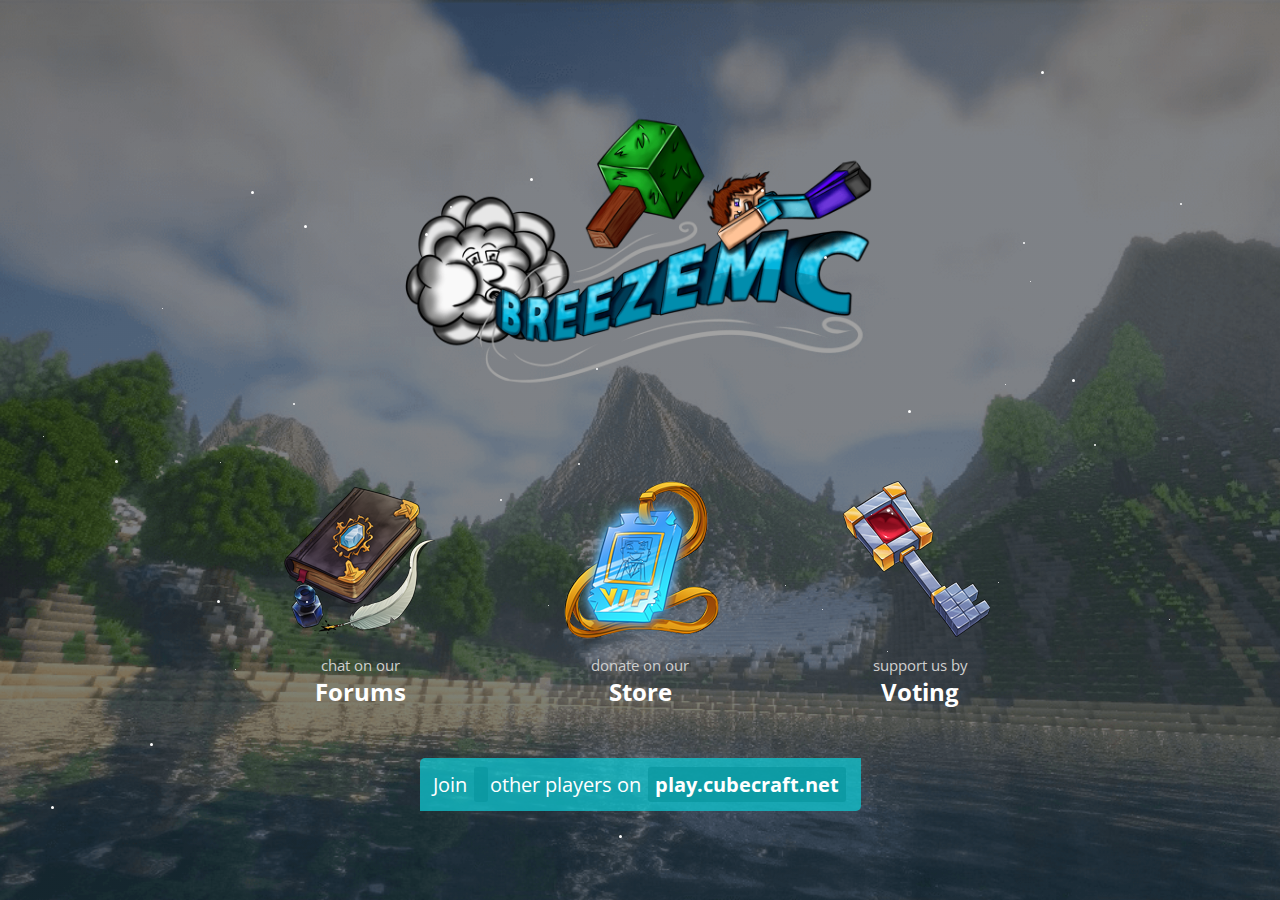
==== index.html @ 2d63e882 "Add files via upload" ====
<!DOCTYPE html>
<html>
<head>
	<!-- Info meta tags, important for social media + SEO -->
	<title>MyServer - Official Website</title>
	<meta name="description" content="MyServer is a new and awesome Minecraft server. You can join with the IP 'play.myserver.net'.">
	<meta property="og:title" content="MyServer - Official Website Portal">
	<meta property="og:site_name" content="MyServer">
	<meta property="og:description" content="MyServer is a new and awesome Minecraft server. You can join with the IP 'play.myserver.net'.">
	<meta property="og:image" content="https://bybilly.uk/portal/img/minecraft.jpg">
	<meta property="og:url" content="https://bybilly.uk/">
	<meta name="twitter:card" content="summary_large_image">

	<meta name="viewport" content="width=device-width, initial-scale=1.0">
	<meta charset="utf-8">
	<link rel="preconnect" href="https://fonts.googleapis.com">
	<link rel="preconnect" href="https://fonts.gstatic.com" crossorigin>
	<link href="https://fonts.googleapis.com/css2?family=Open+Sans:wght@400;700&display=swap" rel="stylesheet">
	<link rel="stylesheet" href="css/stylesheet.css">
</head>
<body>
	<div class="container">
		<div class="logo">
			<!-- In the img folder, upload your logo -->
			<!-- Make sure you name it 'logo.png' or update the code below -->
			<img src="img/logo.png" alt="MyServer logo">
		</div>

		<div class="items">
			<!-- Replace # with your forum URL-->
			<a href="#" class="item forums">
			<div>
				<img src="img/forums.png" alt="Minecraft forums icon" class="img">
				<p class="subtitle">chat on our</p>
				<p class="title">Forums</p>
			</div>
			</a>

			<!-- Replace # with your store URL -->
			<a href="#" class="item store">
			<div>
				<img src="img/store.png" alt="Minecraft store icon" class="img">
				<p class="subtitle">donate on our</p>
				<p class="title">Store</p>
			</div>
			</a>

			<!-- Replace # with your vote URL -->
			<a href="#" class="item vote">
			<div>
				<img src="img/vote.png" alt="Minecraft voting icon" class="img">
				<p class="subtitle">support us by</p>
				<p class="title">Voting</p>
			</div>
			</a>

		</div>

		<div class="playercount">
			<!-- Replace play.cubecraft.net with your server IP address -->
			<!-- Do it on both line 66 and line 67 -->
			<!-- Please set both your IP and port -->
			<p>Join <span class="sip" data-ip="play.cubecraft.net" data-port="25565">
			</span> other players on <span class="ip">play.cubecraft.net</span></p>
		</div>
	</div>

	<script src="https://ajax.googleapis.com/ajax/libs/jquery/3.6.0/jquery.min.js"></script>
	<script src="js/firefly.js" type="text/javascript"></script>
	<script src="js/main.js" type="text/javascript"></script>
</body>
</html>
---- css/stylesheet.css ----
* {
	box-sizing: border-box;
}

body {
	/*Want to change background image?*/
	/*Upload a new one to the img folder.*/
	/*Make sure you name it 'minecraft.jpg'*/
	background: linear-gradient(rgba(20, 26, 35,0.55),rgba(20, 26, 35, 0.55)),
				url("../img/minecraft.jpg") no-repeat center center fixed;
	background-size: cover;
	font-family: "Open Sans", Helvetica;
	margin: 0;
	position: relative;
}

html, body {
	width: 100vw;
	height: 100vh;
	overflow-x: hidden;
	display: -webkit-box;
	display: -ms-flexbox;
	display: flex;
	-webkit-box-pack: center;
	    -ms-flex-pack: center;
	        justify-content: center;
	-webkit-box-align: center;
	    -ms-flex-align: center;
	        align-items: center;
}

a {
	text-decoration: none;
}

p {
	margin: 0;
	padding: 3px;
}

.container {
	text-align: center;
}

.logo img {
	width: 225px; /* Change image size for mobile */
	-webkit-animation-name: logo;
	        animation-name: logo;
	-webkit-animation-duration: 5s;
	        animation-duration: 5s;
	-webkit-animation-iteration-count: infinite;
	        animation-iteration-count: infinite;
	-webkit-animation-timing-function: ease-in-out;
	        animation-timing-function: ease-in-out;
}


@-webkit-keyframes logo {
	0% {
		-webkit-transform: scale(1);
		        transform: scale(1);
	}
	50% {
		-webkit-transform: scale(1.07);
		        transform: scale(1.07);
	}
	100% {
		-webkit-transform: scale(1);
		        transform: scale(1);
	}
}

@keyframes logo {
	0% {
		-webkit-transform: scale(1);
		        transform: scale(1);
	}
	50% {
		-webkit-transform: scale(1.07);
		        transform: scale(1.07);
	}
	100% {
		-webkit-transform: scale(1);
		        transform: scale(1);
	}
}

.playercount {
	display: inline-block;
	margin: 20px 15px 0 15px;
	padding: 2px 0;
	background-color: rgba(15, 199, 209, 0.75);
	font-size: 1em;
	color: white;
	text-align: center;
	border-radius: 5px 0 5px 0;
	line-height: 27px;
}

.playercount > p > span {
	font-weight: bold;
	padding: 1px 4px;
	border-radius: 3px;
	background: rgba(9, 150, 158, 0.7);
	margin: 0 2px;
}

.extrapad {
	padding: 0;
}

.ip {
	cursor: pointer;
}

.items {
	display: -webkit-box;
	display: -ms-flexbox;
	display: flex;
	-ms-flex-pack: distribute;
	    justify-content: space-around;
	-ms-flex-preferred-size: 100px;
	    flex-basis: 100px;
	padding: 18px 0 10px 0;

}

.item img {
	-webkit-transition: all 0.2s ease;
	-o-transition: all 0.2s ease;
	transition: all 0.2s ease;
	margin-bottom: 7px;
}

.item img:hover {
	-webkit-transform:scale(1.1);
	    -ms-transform:scale(1.1);
	        transform:scale(1.1);
}

.img {
	width: 80%;
}

.title {
	font-weight: bold;
	font-size: 17px;
	color: white;
}

.subtitle {
	color: #cfcfcf;
	font-size: 12px;
}

.title,
.subtitle {
	margin: 0;
	padding: 0;
}


@media(min-width: 400px) {
	.logo img {
		width: 280px; /* Change image size for mid sized devices */
	}

	.playercount {
		margin-top: 30px;
		padding: 5px;
	}

	.playercount > p > span {
		padding: 2px 7px;
	}
}

@media(min-width: 1250px) {
	.title {
		font-size: 24px;
	}

	.subtitle {
		font-size: 15px;
	}

	.logo img {
		width: 470px; /* Change image size for desktop */
	}

	.logo {
		margin-bottom: 28px;
	}
	.img {
		width: 100%;
	}
	.items {
		padding: 30px 0 20px 0;
	}
	.playercount {
		font-size: 1.22em;
		padding: 10px;
	}

	.extrapad {
		padding: 0 42.5px;
	}

	.playercount > p > span {
		padding: 4px 7px;
	}
}

@media(min-width: 1000px) {
	.items {
		-webkit-box-pack: center;
		    -ms-flex-pack: center;
		        justify-content: center;
	}

	.item:not(:first-child) {
		margin-left: 90px;
	}
}
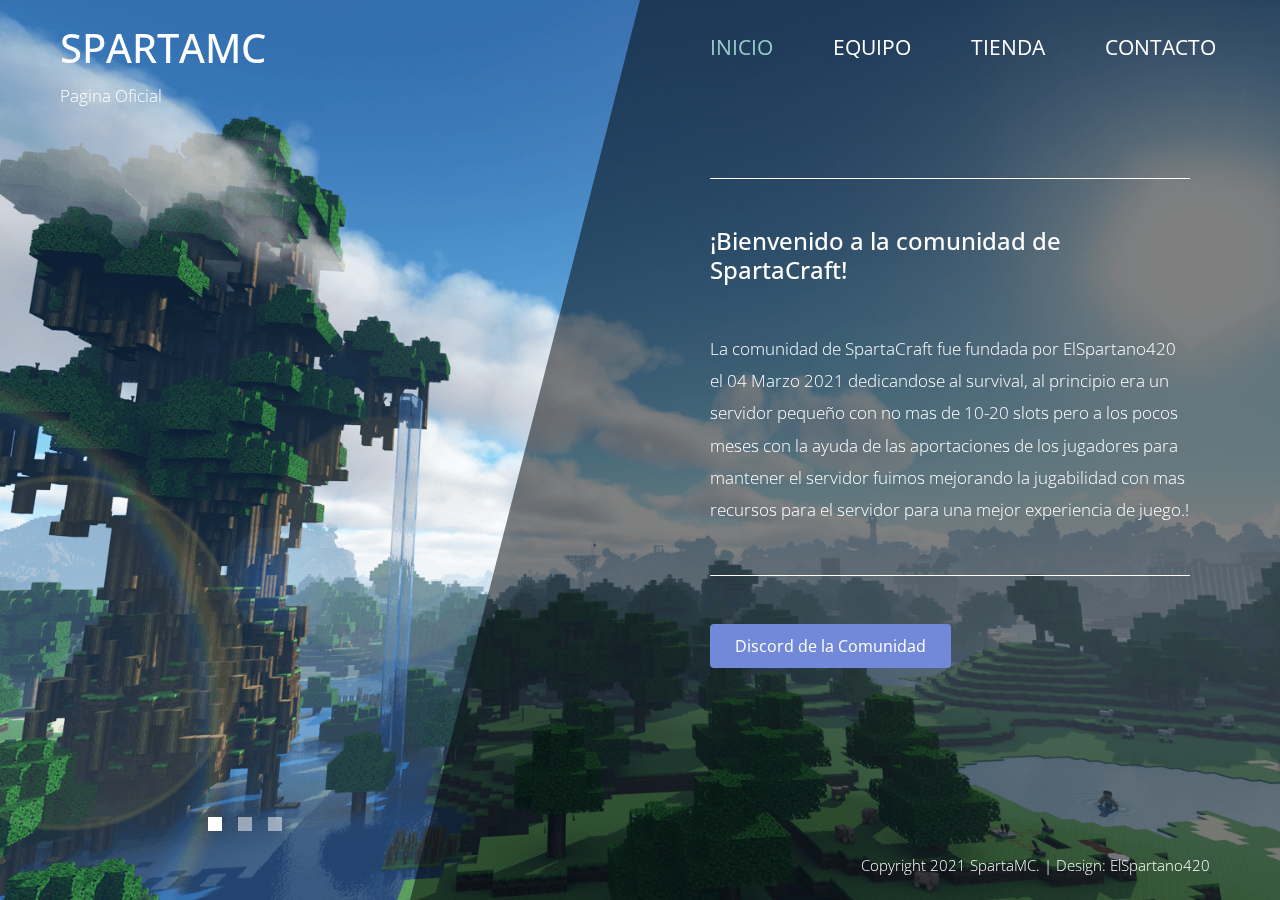
==== commit c9ddcd36: "Add files via upload" ====
--- a/index.html
+++ b/index.html
@@ -1,72 +1,100 @@
 <!DOCTYPE html>
-<html>
+<html lang="es">
+
 <head>
-	<!-- Info meta tags, important for social media + SEO -->
-	<title>MyServer - Official Website</title>
-	<meta name="description" content="MyServer is a new and awesome Minecraft server. You can join with the IP 'play.myserver.net'.">
-	<meta property="og:title" content="MyServer - Official Website Portal">
-	<meta property="og:site_name" content="MyServer">
-	<meta property="og:description" content="MyServer is a new and awesome Minecraft server. You can join with the IP 'play.myserver.net'.">
-	<meta property="og:image" content="https://bybilly.uk/portal/img/minecraft.jpg">
-	<meta property="og:url" content="https://bybilly.uk/">
-	<meta name="twitter:card" content="summary_large_image">
+    <meta charset="UTF-8">
+    <meta name="viewport" content="width=device-width, initial-scale=1.0">
+    <meta http-equiv="X-UA-Compatible" content="ie=edge">
+    <title>SpartaMC | Web Oficial</title>
+    <link href="https://fonts.googleapis.com/css?family=Open+Sans:300,400" rel="stylesheet" /> <!-- https://fonts.google.com/ -->
+    <link href="css/bootstrap.min.css" rel="stylesheet" /> <!-- https://getbootstrap.com/ -->
+    <link href="fontawesome/css/all.min.css" rel="stylesheet" /> <!-- https://fontawesome.com/ -->
+    <link href="css/main.css" rel="stylesheet" />
 
-	<meta name="viewport" content="width=device-width, initial-scale=1.0">
-	<meta charset="utf-8">
-	<link rel="preconnect" href="https://fonts.googleapis.com">
-	<link rel="preconnect" href="https://fonts.gstatic.com" crossorigin>
-	<link href="https://fonts.googleapis.com/css2?family=Open+Sans:wght@400;700&display=swap" rel="stylesheet">
-	<link rel="stylesheet" href="css/stylesheet.css">
 </head>
+
 <body>
-	<div class="container">
-		<div class="logo">
-			<!-- In the img folder, upload your logo -->
-			<!-- Make sure you name it 'logo.png' or update the code below -->
-			<img src="img/logo.png" alt="MyServer logo">
-		</div>
+    <div class="tm-container">        
+        <div>
+            <div class="tm-row pt-4">
+                <div class="tm-col-left">
+                    <div class="tm-site-header media">
+                        <i class="fas fa-umbrella-beach fa-3x mt-1 tm-logo"></i>
+                        <div class="media-body">
+                            <h1 class="tm-sitename text-uppercase">spartamc</h1>
+                            <p class="tm-slogon">Pagina Oficial</p>
+                        </div>        
+                    </div>
+                </div>
+                <div class="tm-col-right">
+                    <nav class="navbar navbar-expand-lg" id="tm-main-nav">
+					
+                        <button class="navbar-toggler toggler-example mr-0 ml-auto" type="button" 
+                            data-toggle="collapse" data-target="#navbar-nav" 
+                            aria-controls="navbar-nav" aria-expanded="false" aria-label="Toggle navigation">
+                            <span><i class="fas fa-bars"></i></span>
+                        </button>
+						
+                        <div class="collapse navbar-collapse tm-nav" id="navbar-nav">
+                            <ul class="navbar-nav text-uppercase">
+                                <li class="nav-item active">
+                                    <a class="nav-link tm-nav-link" href="#">Inicio <span class="sr-only">(current)</span></a>
+                                </li>
+                                <li class="nav-item">
+                                    <a class="nav-link tm-nav-link" href="equipo.html">Equipo</a>
+                                </li>
+                                <li class="nav-item">
+                                    <a class="nav-link tm-nav-link" href="https://spartacraft.tebex.io" target="_blank">Tienda</a>
+                                </li>                            
+                                <li class="nav-item">
+                                    <a class="nav-link tm-nav-link" href="contacto.html">Contacto</a>
+                                </li>
+                            </ul>                            
+                        </div>                        
+                    </nav>
+                </div>
+            </div>
+            
+            <div class="tm-row">
+                <div class="tm-col-left"></div>
+                <main class="tm-col-right">
+                    <section class="tm-content">
+						<hr class="mb-5">
+                        <h2 class="mb-5 tm-content-title">¡Bienvenido a la comunidad de SpartaCraft!</h2>
+                        <p class="mb-5">La comunidad de SpartaCraft fue fundada por ElSpartano420 el 04 Marzo 2021 dedicandose al survival, al principio era un servidor pequeño con no mas de 10-20 slots pero a los pocos meses con la ayuda de las aportaciones de los jugadores para mantener el servidor fuimos mejorando la jugabilidad con mas recursos para el servidor para una mejor experiencia de juego.!</p>
+                        <hr class="mb-5">                        
+						<a href="https://discord.gg/wuZ4yrpfrJ" class="btn btn-primary" target="_blank">Discord de la Comunidad</a>
+                    </section>
+                </main>
+            </div>
+        </div>        
 
-		<div class="items">
-			<!-- Replace # with your forum URL-->
-			<a href="#" class="item forums">
-			<div>
-				<img src="img/forums.png" alt="Minecraft forums icon" class="img">
-				<p class="subtitle">chat on our</p>
-				<p class="title">Forums</p>
-			</div>
-			</a>
+        <div class="tm-row">
+            <div class="tm-col-left text-center">            
+                <ul class="tm-bg-controls-wrapper">
+                    <li class="tm-bg-control active" data-id="0"></li>
+                    <li class="tm-bg-control" data-id="1"></li>
+                    <li class="tm-bg-control" data-id="2"></li>
+                </ul>            
+            </div>        
+            <div class="tm-col-right tm-col-footer">
+                <footer class="tm-site-footer text-right">
+                    <p class="mb-0">Copyright 2021 SpartaMC. 
+                    
+                    | Design: <a rel="nofollow" href="https://www.youtube.com/channel/UCvjJMfKC91ktMBNpmJsz_jw" class="tm-text-link" target="_blank">ElSpartano420</a></p>
+                </footer>
+            </div>  
+        </div>
+		
+        <div class="tm-bg">
+            <div class="tm-bg-left"></div>
+            <div class="tm-bg-right"></div>
+        </div>
+    </div>
 
-			<!-- Replace # with your store URL -->
-			<a href="#" class="item store">
-			<div>
-				<img src="img/store.png" alt="Minecraft store icon" class="img">
-				<p class="subtitle">donate on our</p>
-				<p class="title">Store</p>
-			</div>
-			</a>
-
-			<!-- Replace # with your vote URL -->
-			<a href="#" class="item vote">
-			<div>
-				<img src="img/vote.png" alt="Minecraft voting icon" class="img">
-				<p class="subtitle">support us by</p>
-				<p class="title">Voting</p>
-			</div>
-			</a>
-
-		</div>
-
-		<div class="playercount">
-			<!-- Replace play.cubecraft.net with your server IP address -->
-			<!-- Do it on both line 66 and line 67 -->
-			<!-- Please set both your IP and port -->
-			<p>Join <span class="sip" data-ip="play.cubecraft.net" data-port="25565">
-			</span> other players on <span class="ip">play.cubecraft.net</span></p>
-		</div>
-	</div>
-
-	<script src="https://ajax.googleapis.com/ajax/libs/jquery/3.6.0/jquery.min.js"></script>
-	<script src="js/firefly.js" type="text/javascript"></script>
-	<script src="js/main.js" type="text/javascript"></script>
+    <script src="js/jquery-3.4.1.min.js"></script>
+    <script src="js/bootstrap.min.js"></script>
+    <script src="js/jquery.backstretch.min.js"></script>
+    <script src="js/script-imagenes.js"></script>
 </body>
-</html>
+</html>--- a/css/main.css
+++ b/css/main.css
@@ -0,0 +1,331 @@
+body {
+    font-family: 'Open Sans', Arial, sans-serif;
+    font-size: 17px;
+    font-weight: 300;
+    overflow-x: hidden;
+    color: white;
+    background-color: #2C353C;
+}
+
+a { 
+    transition: all 0.3s ease; 
+    text-decoration: none;
+}
+
+ul { padding: 0; }
+a:hover { text-decoration: none; }
+button:focus { outline: none; }
+p { line-height: 1.9; }
+.tm-logo { margin-right: 20px; }
+.tm-slogan { font-size: 0.8rem; }
+
+/* Navigation */
+.navbar-toggler {
+    padding: 8px 15px;
+    border: 0;
+    border-radius: 0;
+    transform: skewX(-15deg);
+    background-color: rgba(0,0,0,0.5);
+    color: white;    
+}
+
+.navbar-toggler i { transform: skewX(15deg); }
+
+.navbar-expand-lg {
+    padding-left: 0;
+    padding-right: 0;
+}
+
+.navbar-expand-lg .navbar-nav .nav-link { padding: 0; }
+
+.navbar-expand-lg .navbar-nav .tm-nav-link {
+    font-size: 1.3rem;
+    font-weight: 400;
+    color: white;    
+    padding-bottom: 30px;    
+}
+
+.nav-item { margin-right: 60px; }
+
+.nav-item:last-child { margin-right: 0; }
+
+.nav-item.active .tm-nav-link,
+.nav-item:hover .tm-nav-link {
+    color: #9CC;
+}
+
+/* Page Background */
+.tm-bg {
+    position: absolute;
+    left: 0;
+    right: 0;
+    width: 100%;
+    height: 100%;
+    display: flex;
+    z-index: -1000;
+}
+
+.tm-bg-left,
+.tm-bg-right {
+    position: relative;
+    width: 50%;
+    height: 100%;
+}
+
+.tm-bg-right { background-color: rgba(0,0,0,0.5); }
+
+.tm-bg-left {
+    border-right: 230px solid rgba(0,0,0,0.5);
+    border-top: 100vh solid transparent;
+}
+
+.tm-bg-controls-wrapper {
+    display: inline-block;
+    margin-left: -150px;
+}
+
+.tm-bg-control {
+    display: inline-block;
+    width: 14px;
+    height: 14px;
+    background-color: rgba(255,255,255,0.5);
+    margin: 6px;
+    cursor: pointer;
+}
+
+.tm-bg-control.active,
+.tm-bg-control:hover {
+    background-color: white;
+}
+
+.tm-container {
+    width: 100%;
+    height: 100%;
+    min-height: 100vh;
+    position: relative;
+    display: flex;
+    flex-direction: column;
+    justify-content: space-between;  
+}
+
+.tm-row { display: flex; }
+
+.tm-col-left {
+    width: 50%;
+    height: 100%;
+    padding-left: 40px;  
+    padding-right: 40px;
+}
+
+.tm-col-right {
+    width: 50%;
+    height: 100%;
+    padding-left: 70px;
+    padding-right: 70px;
+}
+
+.tm-content {
+    max-width: 660px;
+    margin-top: 50px;
+    padding-right: 20px;
+}
+
+.tm-about { max-width: 525px; }
+
+::-webkit-scrollbar {
+    -webkit-appearance: none;
+    width: 10px;
+}
+  
+::-webkit-scrollbar-thumb {
+    border-radius: 5px;
+    background-color: rgba(255,255,255,.8);
+    box-shadow: 0 0 1px rgba(255,255,255,.8);
+}
+
+.tm-content-title { font-size: 1.5rem; }
+hr { border-top: 1px solid white; }
+
+.btn {
+    padding: 10px 25px;
+}
+
+.btn-big {
+    padding: 9px 40px;
+    font-size: 1.2rem;;
+}
+
+.btn-primary {
+    background-color: #7289da;
+    color: white;
+    border: 0;
+}
+
+.btn-primary:hover {
+    background-color: #9CC;
+    color: black;
+}
+
+.tm-site-footer {
+    padding: 40px 0 20px;
+    max-width: 660px;
+    font-size: 0.95rem;
+}
+
+.tm-col-footer { padding-left: 0; }
+.tm-text-link { color: white; }
+
+.tm-text-link:hover,
+.tm-text-link:focus {
+    color: #E3DC05;
+}
+
+/* Service */ 
+.tm-service-text { max-width: 365px; }
+.tm-service-img { margin-right: 25px; }
+.tm-service-img-r { margin-left: 25px; }
+
+/* Contact */
+.form-control,
+textarea {    
+    color: white;
+    background-color: transparent;
+    background-clip: padding-box;
+    border: none;
+    border-bottom: 1px solid #999A9B;
+    border-radius: 0;
+    transition: border-color 0.15s ease-in-out, box-shadow 0.15s ease-in-out;
+    padding: 10px 0;
+    font-family: 'Open Sans', Arial, sans-serif;
+    font-size: 1rem;
+    font-weight: 400;
+    line-height: 1.5;
+}
+
+.form-control:focus {
+    color: white;
+    background-color: transparent;    
+    box-shadow: none;
+    border-color: #9CC;
+    outline: none;
+}
+
+.mb-85 { margin-bottom: 85px; }
+.tm-contact-main { max-width: 690px; }
+
+.tm-contact {
+    max-width: 420px;
+    margin-left: auto;
+    margin-right: auto;
+}
+
+.form-control::-webkit-input-placeholder { color: white; } /* Edge */  
+.form-control:-ms-input-placeholder { color: white; } /* Internet Explorer 10-11 */  
+.form-control::placeholder { color: white; }
+
+@media (max-width: 1200px) {
+    .nav-item { margin-right: 30px; }
+
+    .tm-page-right {
+        padding-left: 30px;
+        padding-right: 30px;
+    }
+}
+
+@media (max-width: 992px) {    
+    .tm-nav {
+        position: absolute;
+        background: rgba(0, 0, 0, 0.8);
+        color: white;
+        top: 44px;
+        right: 4px;
+    }
+
+    .navbar-expand-lg .navbar-nav .tm-nav-link {
+        color: white;
+        font-size: 1.1rem;
+        padding: 13px 20px;
+    }
+
+    .nav-item { margin-right: 0; }
+
+    .nav-item.active .tm-nav-link,
+    .nav-item:hover .tm-nav-link {
+        color: #9CC;
+    }
+
+    .tm-content { margin-top: 20px; }
+    .tm-site-footer { padding-top: 40px; }
+    .tm-col-left { width: 40%; }
+
+    .tm-col-right {
+        width: 60%;
+        padding-left: 100px;
+        padding-right: 30px;
+    }
+    
+    .tm-col-footer { padding-left: 0; }
+}
+
+@media (max-width: 768px) {
+    .tm-row { flex-direction: column; }
+
+    .tm-col-left,
+    .tm-col-right,
+    .tm-bg-left,
+    .tm-bg-right {
+        width: 100%;
+    }
+
+    #tm-main-nav {
+        position: fixed;
+        top: 50px;
+        right: 40px;
+        padding-bottom: 0;
+    }  
+    
+    .tm-bg { flex-direction: column; }
+
+    .tm-bg-left {
+        height: 200px;        
+        border-bottom: 50px solid rgba(0,0,0,0.5);
+        border-right: 0;
+        border-top: 0;
+    }
+
+    .tm-bg-right { height: calc(100% - 200px); }
+
+    .tm-bg-controls-wrapper {
+        margin-left: 0;
+        margin-top: 50px;
+    }
+
+    .tm-content {
+        max-height: none;
+        margin-top: 40px;
+    }
+
+    .tm-col-right {
+        padding-top: 40px;
+        padding-left: 30px;
+    }
+
+    .tm-col-footer {
+        padding-left: 10px;
+        padding-right: 10px;
+    }
+}
+
+@media (max-width: 460px) {
+    .tm-logo { margin-right: 15px; }
+    .tm-sitename { font-size: 1.8rem; }
+    .tm-slogon { font-size: 0.8rem; }
+}
+
+@media (max-width: 450px), (min-width: 768px) and (max-width: 830px), (min-width: 992px) and (max-width: 1040px) {
+    .tm-service-media { flex-direction: column; }
+    .tm-service-media-img-l { flex-direction: column-reverse; }
+    .tm-service-text { margin-top: 20px; }
+    .tm-service-img { margin-right: 0; }
+    .tm-service-img-r { margin-left: 0; }
+}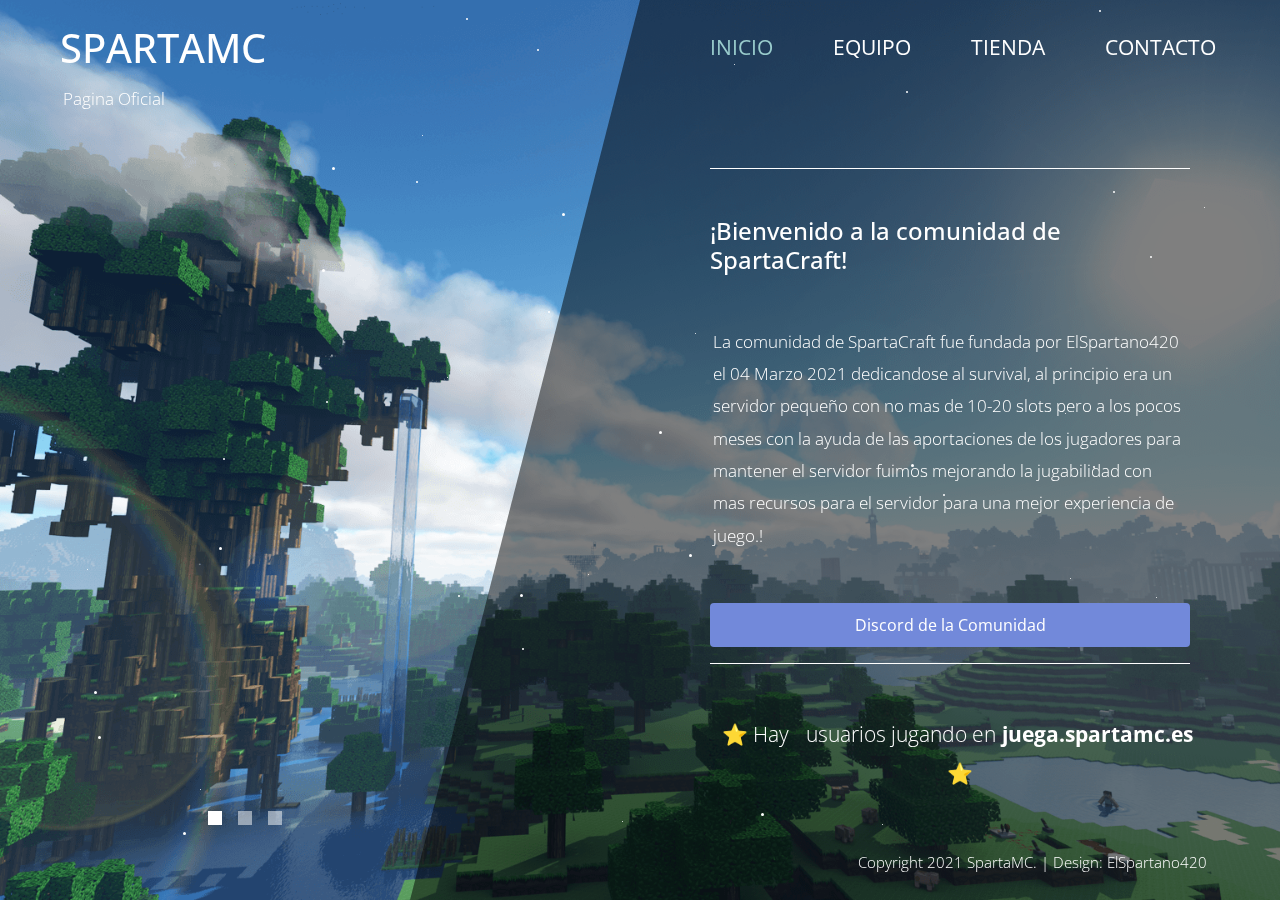
==== commit 07a7a01d: "Add files via upload" ====
--- a/index.html
+++ b/index.html
@@ -61,13 +61,19 @@
                     <section class="tm-content">
 						<hr class="mb-5">
                         <h2 class="mb-5 tm-content-title">¡Bienvenido a la comunidad de SpartaCraft!</h2>
-                        <p class="mb-5">La comunidad de SpartaCraft fue fundada por ElSpartano420 el 04 Marzo 2021 dedicandose al survival, al principio era un servidor pequeño con no mas de 10-20 slots pero a los pocos meses con la ayuda de las aportaciones de los jugadores para mantener el servidor fuimos mejorando la jugabilidad con mas recursos para el servidor para una mejor experiencia de juego.!</p>
-                        <hr class="mb-5">                        
+                        <p class="mb-5">La comunidad de SpartaCraft fue fundada por ElSpartano420 el 04 Marzo 2021 dedicandose al survival, al principio era un servidor pequeño con no mas de 10-20 slots pero a los pocos meses con la ayuda de las aportaciones de los jugadores para mantener el servidor fuimos mejorando la jugabilidad con mas recursos para el servidor para una mejor experiencia de juego.!</p>                        
 						<a href="https://discord.gg/wuZ4yrpfrJ" class="btn btn-primary" target="_blank">Discord de la Comunidad</a>
+						<hr class="mb-5">
                     </section>
-                </main>
+					
+					<div class="playercount">
+					<p>&#x2B50; Hay<span class="sip" data-ip="juega.spartamc.es" data-port="25565">
+					</span>usuarios jugando en<span class="ip">juega.spartamc.es</span> &#x2B50;</p>
+					</div>
+					
+                </main>	
             </div>
-        </div>        
+        </div>
 
         <div class="tm-row">
             <div class="tm-col-left text-center">            
@@ -96,5 +102,7 @@
     <script src="js/bootstrap.min.js"></script>
     <script src="js/jquery.backstretch.min.js"></script>
     <script src="js/script-imagenes.js"></script>
+	<script src="js/firefly.js" type="text/javascript"></script>
+	<script src="js/estado.js" type="text/javascript"></script>
 </body>
 </html>--- a/css/main.css
+++ b/css/main.css
@@ -12,10 +12,43 @@
     text-decoration: none;
 }
 
+.playercount {
+	display: contents;
+	margin: 20px 15px 0 15px;
+	padding: 2px 0;
+	font-size: 1em;
+	color: white;
+	text-align: center;
+	border-radius: 5px 0 5px 0;
+	line-height: 27px;
+	margin-top: 30px;
+	padding: 5px;
+	font-size: 1.22em;
+	padding: 10px;
+}
+
+.ip {
+	cursor: pointer;
+}
+
+
+.playercount > p > span {
+	font-weight: bold;
+	padding: 1px 4px;
+	border-radius: 3px;
+	background: transparent;
+	margin: 0 2px;
+}
+
 ul { padding: 0; }
 a:hover { text-decoration: none; }
 button:focus { outline: none; }
-p { line-height: 1.9; }
+p { 
+	line-height: 1.9; 
+	margin: 0;
+	padding: 3px;
+}
+
 .tm-logo { margin-right: 20px; }
 .tm-slogan { font-size: 0.8rem; }
 
@@ -156,6 +189,7 @@
 }
 
 .btn-primary {
+    display: block;
     background-color: #7289da;
     color: white;
     border: 0;
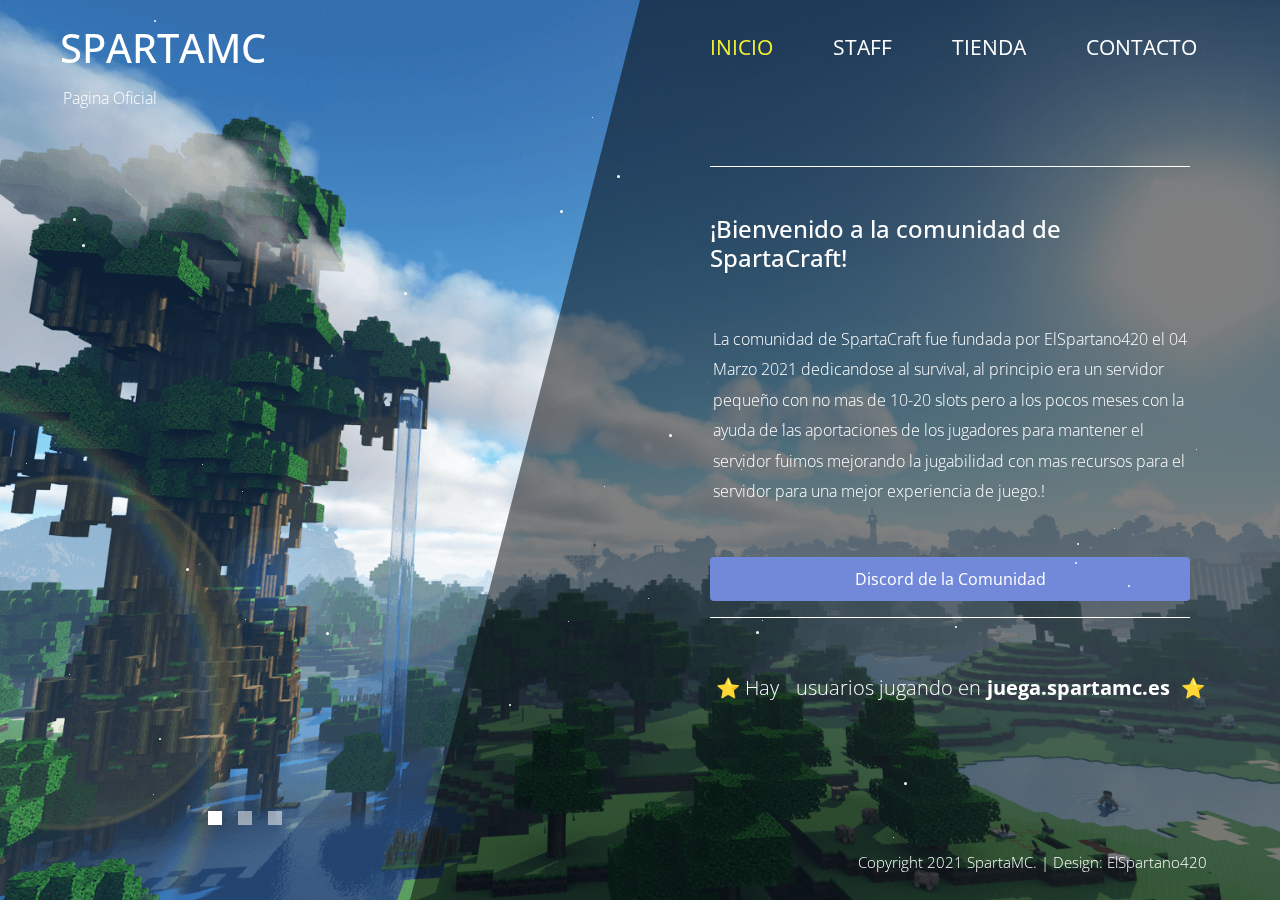
==== commit a2d72a2a: "Add files via upload" ====
--- a/index.html
+++ b/index.html
@@ -5,6 +5,7 @@
     <meta charset="UTF-8">
     <meta name="viewport" content="width=device-width, initial-scale=1.0">
     <meta http-equiv="X-UA-Compatible" content="ie=edge">
+	<link rel="shortcut icon" href="img/logo.png">
     <title>SpartaMC | Web Oficial</title>
     <link href="https://fonts.googleapis.com/css?family=Open+Sans:300,400" rel="stylesheet" /> <!-- https://fonts.google.com/ -->
     <link href="css/bootstrap.min.css" rel="stylesheet" /> <!-- https://getbootstrap.com/ -->
@@ -41,7 +42,7 @@
                                     <a class="nav-link tm-nav-link" href="#">Inicio <span class="sr-only">(current)</span></a>
                                 </li>
                                 <li class="nav-item">
-                                    <a class="nav-link tm-nav-link" href="equipo.html">Equipo</a>
+                                    <a class="nav-link tm-nav-link" href="equipo.html">Staff</a>
                                 </li>
                                 <li class="nav-item">
                                     <a class="nav-link tm-nav-link" href="https://spartacraft.tebex.io" target="_blank">Tienda</a>
--- a/css/main.css
+++ b/css/main.css
@@ -1,6 +1,5 @@
 body {
     font-family: 'Open Sans', Arial, sans-serif;
-    font-size: 17px;
     font-weight: 300;
     overflow-x: hidden;
     color: white;
@@ -54,12 +53,14 @@
 
 /* Navigation */
 .navbar-toggler {
-    padding: 8px 15px;
+    padding: 12px 20px;
     border: 0;
     border-radius: 0;
     transform: skewX(-15deg);
     background-color: rgba(0,0,0,0.5);
     color: white;    
+    box-shadow:inset 0 -0.6em 0 -0.35em rgba(0,0,0,0.17);
+    
 }
 
 .navbar-toggler i { transform: skewX(15deg); }
@@ -84,7 +85,7 @@
 
 .nav-item.active .tm-nav-link,
 .nav-item:hover .tm-nav-link {
-    color: #9CC;
+    color: #F4F431;
 }
 
 /* Page Background */
@@ -285,7 +286,7 @@
 
     .nav-item.active .tm-nav-link,
     .nav-item:hover .tm-nav-link {
-        color: #9CC;
+        color: #F4F431;
     }
 
     .tm-content { margin-top: 20px; }
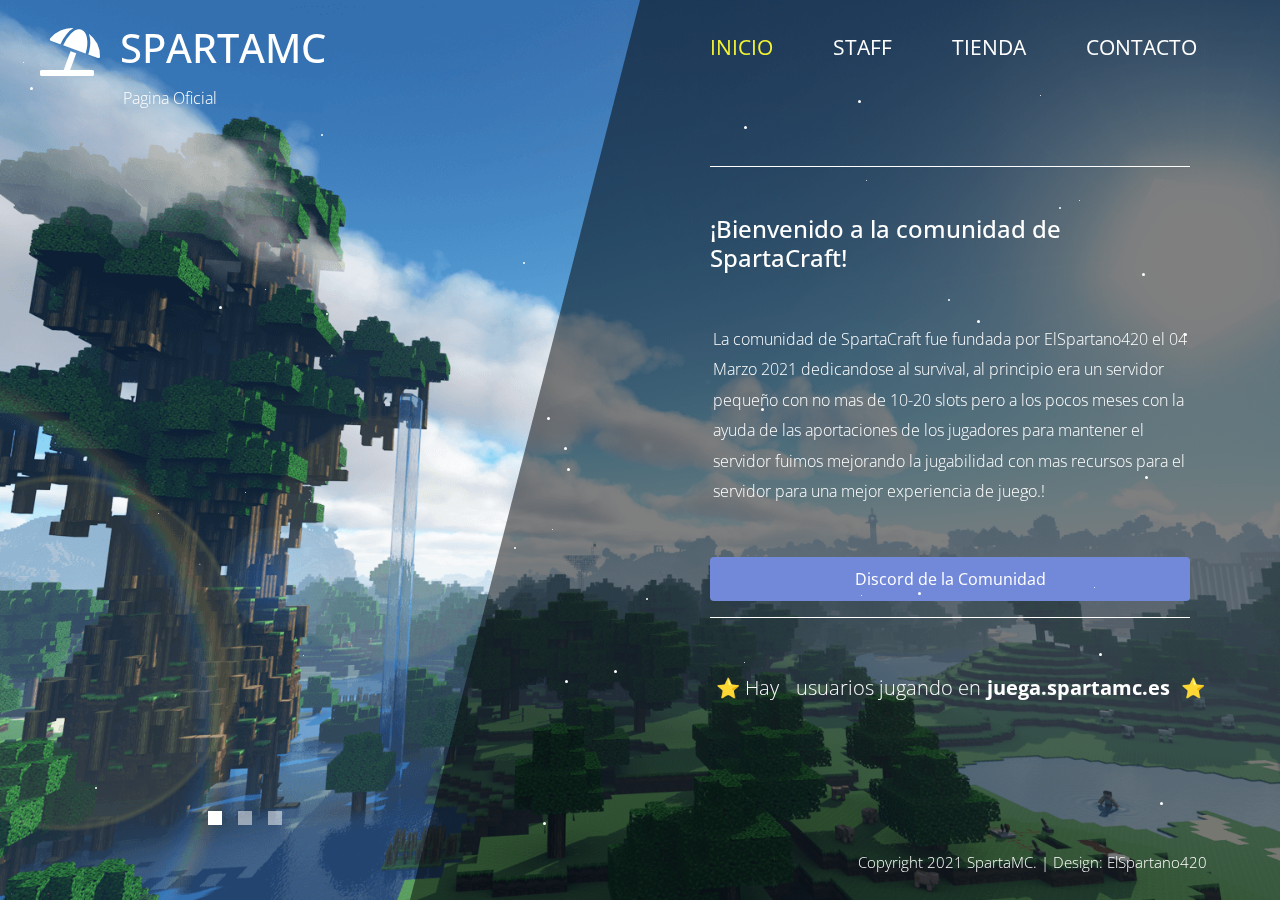
==== commit d5699ebf: "Update index.html" ====
--- a/index.html
+++ b/index.html
@@ -5,7 +5,7 @@
     <meta charset="UTF-8">
     <meta name="viewport" content="width=device-width, initial-scale=1.0">
     <meta http-equiv="X-UA-Compatible" content="ie=edge">
-	<link rel="shortcut icon" href="img/logo.png">
+	<link rel="shortcut icon" type="/img/logo.png" href="/img/logo.png" />
     <title>SpartaMC | Web Oficial</title>
     <link href="https://fonts.googleapis.com/css?family=Open+Sans:300,400" rel="stylesheet" /> <!-- https://fonts.google.com/ -->
     <link href="css/bootstrap.min.css" rel="stylesheet" /> <!-- https://getbootstrap.com/ -->
@@ -106,4 +106,4 @@
 	<script src="js/firefly.js" type="text/javascript"></script>
 	<script src="js/estado.js" type="text/javascript"></script>
 </body>
-</html>+</html>
--- a/fontawesome/css/all.min.css
+++ b/fontawesome/css/all.min.css
@@ -0,0 +1,5 @@
+/*!
+ * Font Awesome Free 5.10.2 by @fontawesome - https://fontawesome.com
+ * License - https://fontawesome.com/license/free (Icons: CC BY 4.0, Fonts: SIL OFL 1.1, Code: MIT License)
+ */
+.fa,.fab,.fad,.fal,.far,.fas{-moz-osx-font-smoothing:grayscale;-webkit-font-smoothing:antialiased;display:inline-block;font-style:normal;font-variant:normal;text-rendering:auto;line-height:1}.fa-lg{font-size:1.33333em;line-height:.75em;vertical-align:-.0667em}.fa-xs{font-size:.75em}.fa-sm{font-size:.875em}.fa-1x{font-size:1em}.fa-2x{font-size:2em}.fa-3x{font-size:3em}.fa-4x{font-size:4em}.fa-5x{font-size:5em}.fa-6x{font-size:6em}.fa-7x{font-size:7em}.fa-8x{font-size:8em}.fa-9x{font-size:9em}.fa-10x{font-size:10em}.fa-fw{text-align:center;width:1.25em}.fa-ul{list-style-type:none;margin-left:2.5em;padding-left:0}.fa-ul>li{position:relative}.fa-li{left:-2em;position:absolute;text-align:center;width:2em;line-height:inherit}.fa-border{border:.08em solid #eee;border-radius:.1em;padding:.2em .25em .15em}.fa-pull-left{float:left}.fa-pull-right{float:right}.fa.fa-pull-left,.fab.fa-pull-left,.fal.fa-pull-left,.far.fa-pull-left,.fas.fa-pull-left{margin-right:.3em}.fa.fa-pull-right,.fab.fa-pull-right,.fal.fa-pull-right,.far.fa-pull-right,.fas.fa-pull-right{margin-left:.3em}.fa-spin{-webkit-animation:fa-spin 2s linear infinite;animation:fa-spin 2s linear infinite}.fa-pulse{-webkit-animation:fa-spin 1s steps(8) infinite;animation:fa-spin 1s steps(8) infinite}@-webkit-keyframes fa-spin{0%{-webkit-transform:rotate(0deg);transform:rotate(0deg)}to{-webkit-transform:rotate(1turn);transform:rotate(1turn)}}@keyframes fa-spin{0%{-webkit-transform:rotate(0deg);transform:rotate(0deg)}to{-webkit-transform:rotate(1turn);transform:rotate(1turn)}}.fa-rotate-90{-ms-filter:"progid:DXImageTransform.Microsoft.BasicImage(rotation=1)";-webkit-transform:rotate(90deg);transform:rotate(90deg)}.fa-rotate-180{-ms-filter:"progid:DXImageTransform.Microsoft.BasicImage(rotation=2)";-webkit-transform:rotate(180deg);transform:rotate(180deg)}.fa-rotate-270{-ms-filter:"progid:DXImageTransform.Microsoft.BasicImage(rotation=3)";-webkit-transform:rotate(270deg);transform:rotate(270deg)}.fa-flip-horizontal{-ms-filter:"progid:DXImageTransform.Microsoft.BasicImage(rotation=0, mirror=1)";-webkit-transform:scaleX(-1);transform:scaleX(-1)}.fa-flip-vertical{-webkit-transform:scaleY(-1);transform:scaleY(-1)}.fa-flip-both,.fa-flip-horizontal.fa-flip-vertical,.fa-flip-vertical{-ms-filter:"progid:DXImageTransform.Microsoft.BasicImage(rotation=2, mirror=1)"}.fa-flip-both,.fa-flip-horizontal.fa-flip-vertical{-webkit-transform:scale(-1);transform:scale(-1)}:root .fa-flip-both,:root .fa-flip-horizontal,:root .fa-flip-vertical,:root .fa-rotate-90,:root .fa-rotate-180,:root .fa-rotate-270{-webkit-filter:none;filter:none}.fa-stack{display:inline-block;height:2em;line-height:2em;position:relative;vertical-align:middle;width:2.5em}.fa-stack-1x,.fa-stack-2x{left:0;position:absolute;text-align:center;width:100%}.fa-stack-1x{line-height:inherit}.fa-stack-2x{font-size:2em}.fa-inverse{color:#fff}.fa-500px:before{content:"\f26e"}.fa-accessible-icon:before{content:"\f368"}.fa-accusoft:before{content:"\f369"}.fa-acquisitions-incorporated:before{content:"\f6af"}.fa-ad:before{content:"\f641"}.fa-address-book:before{content:"\f2b9"}.fa-address-card:before{content:"\f2bb"}.fa-adjust:before{content:"\f042"}.fa-adn:before{content:"\f170"}.fa-adobe:before{content:"\f778"}.fa-adversal:before{content:"\f36a"}.fa-affiliatetheme:before{content:"\f36b"}.fa-air-freshener:before{content:"\f5d0"}.fa-airbnb:before{content:"\f834"}.fa-algolia:before{content:"\f36c"}.fa-align-center:before{content:"\f037"}.fa-align-justify:before{content:"\f039"}.fa-align-left:before{content:"\f036"}.fa-align-right:before{content:"\f038"}.fa-alipay:before{content:"\f642"}.fa-allergies:before{content:"\f461"}.fa-amazon:before{content:"\f270"}.fa-amazon-pay:before{content:"\f42c"}.fa-ambulance:before{content:"\f0f9"}.fa-american-sign-language-interpreting:before{content:"\f2a3"}.fa-amilia:before{content:"\f36d"}.fa-anchor:before{content:"\f13d"}.fa-android:before{content:"\f17b"}.fa-angellist:before{content:"\f209"}.fa-angle-double-down:before{content:"\f103"}.fa-angle-double-left:before{content:"\f100"}.fa-angle-double-right:before{content:"\f101"}.fa-angle-double-up:before{content:"\f102"}.fa-angle-down:before{content:"\f107"}.fa-angle-left:before{content:"\f104"}.fa-angle-right:before{content:"\f105"}.fa-angle-up:before{content:"\f106"}.fa-angry:before{content:"\f556"}.fa-angrycreative:before{content:"\f36e"}.fa-angular:before{content:"\f420"}.fa-ankh:before{content:"\f644"}.fa-app-store:before{content:"\f36f"}.fa-app-store-ios:before{content:"\f370"}.fa-apper:before{content:"\f371"}.fa-apple:before{content:"\f179"}.fa-apple-alt:before{content:"\f5d1"}.fa-apple-pay:before{content:"\f415"}.fa-archive:before{content:"\f187"}.fa-archway:before{content:"\f557"}.fa-arrow-alt-circle-down:before{content:"\f358"}.fa-arrow-alt-circle-left:before{content:"\f359"}.fa-arrow-alt-circle-right:before{content:"\f35a"}.fa-arrow-alt-circle-up:before{content:"\f35b"}.fa-arrow-circle-down:before{content:"\f0ab"}.fa-arrow-circle-left:before{content:"\f0a8"}.fa-arrow-circle-right:before{content:"\f0a9"}.fa-arrow-circle-up:before{content:"\f0aa"}.fa-arrow-down:before{content:"\f063"}.fa-arrow-left:before{content:"\f060"}.fa-arrow-right:before{content:"\f061"}.fa-arrow-up:before{content:"\f062"}.fa-arrows-alt:before{content:"\f0b2"}.fa-arrows-alt-h:before{content:"\f337"}.fa-arrows-alt-v:before{content:"\f338"}.fa-artstation:before{content:"\f77a"}.fa-assistive-listening-systems:before{content:"\f2a2"}.fa-asterisk:before{content:"\f069"}.fa-asymmetrik:before{content:"\f372"}.fa-at:before{content:"\f1fa"}.fa-atlas:before{content:"\f558"}.fa-atlassian:before{content:"\f77b"}.fa-atom:before{content:"\f5d2"}.fa-audible:before{content:"\f373"}.fa-audio-description:before{content:"\f29e"}.fa-autoprefixer:before{content:"\f41c"}.fa-avianex:before{content:"\f374"}.fa-aviato:before{content:"\f421"}.fa-award:before{content:"\f559"}.fa-aws:before{content:"\f375"}.fa-baby:before{content:"\f77c"}.fa-baby-carriage:before{content:"\f77d"}.fa-backspace:before{content:"\f55a"}.fa-backward:before{content:"\f04a"}.fa-bacon:before{content:"\f7e5"}.fa-balance-scale:before{content:"\f24e"}.fa-balance-scale-left:before{content:"\f515"}.fa-balance-scale-right:before{content:"\f516"}.fa-ban:before{content:"\f05e"}.fa-band-aid:before{content:"\f462"}.fa-bandcamp:before{content:"\f2d5"}.fa-barcode:before{content:"\f02a"}.fa-bars:before{content:"\f0c9"}.fa-baseball-ball:before{content:"\f433"}.fa-basketball-ball:before{content:"\f434"}.fa-bath:before{content:"\f2cd"}.fa-battery-empty:before{content:"\f244"}.fa-battery-full:before{content:"\f240"}.fa-battery-half:before{content:"\f242"}.fa-battery-quarter:before{content:"\f243"}.fa-battery-three-quarters:before{content:"\f241"}.fa-battle-net:before{content:"\f835"}.fa-bed:before{content:"\f236"}.fa-beer:before{content:"\f0fc"}.fa-behance:before{content:"\f1b4"}.fa-behance-square:before{content:"\f1b5"}.fa-bell:before{content:"\f0f3"}.fa-bell-slash:before{content:"\f1f6"}.fa-bezier-curve:before{content:"\f55b"}.fa-bible:before{content:"\f647"}.fa-bicycle:before{content:"\f206"}.fa-biking:before{content:"\f84a"}.fa-bimobject:before{content:"\f378"}.fa-binoculars:before{content:"\f1e5"}.fa-biohazard:before{content:"\f780"}.fa-birthday-cake:before{content:"\f1fd"}.fa-bitbucket:before{content:"\f171"}.fa-bitcoin:before{content:"\f379"}.fa-bity:before{content:"\f37a"}.fa-black-tie:before{content:"\f27e"}.fa-blackberry:before{content:"\f37b"}.fa-blender:before{content:"\f517"}.fa-blender-phone:before{content:"\f6b6"}.fa-blind:before{content:"\f29d"}.fa-blog:before{content:"\f781"}.fa-blogger:before{content:"\f37c"}.fa-blogger-b:before{content:"\f37d"}.fa-bluetooth:before{content:"\f293"}.fa-bluetooth-b:before{content:"\f294"}.fa-bold:before{content:"\f032"}.fa-bolt:before{content:"\f0e7"}.fa-bomb:before{content:"\f1e2"}.fa-bone:before{content:"\f5d7"}.fa-bong:before{content:"\f55c"}.fa-book:before{content:"\f02d"}.fa-book-dead:before{content:"\f6b7"}.fa-book-medical:before{content:"\f7e6"}.fa-book-open:before{content:"\f518"}.fa-book-reader:before{content:"\f5da"}.fa-bookmark:before{content:"\f02e"}.fa-bootstrap:before{content:"\f836"}.fa-border-all:before{content:"\f84c"}.fa-border-none:before{content:"\f850"}.fa-border-style:before{content:"\f853"}.fa-bowling-ball:before{content:"\f436"}.fa-box:before{content:"\f466"}.fa-box-open:before{content:"\f49e"}.fa-boxes:before{content:"\f468"}.fa-braille:before{content:"\f2a1"}.fa-brain:before{content:"\f5dc"}.fa-bread-slice:before{content:"\f7ec"}.fa-briefcase:before{content:"\f0b1"}.fa-briefcase-medical:before{content:"\f469"}.fa-broadcast-tower:before{content:"\f519"}.fa-broom:before{content:"\f51a"}.fa-brush:before{content:"\f55d"}.fa-btc:before{content:"\f15a"}.fa-buffer:before{content:"\f837"}.fa-bug:before{content:"\f188"}.fa-building:before{content:"\f1ad"}.fa-bullhorn:before{content:"\f0a1"}.fa-bullseye:before{content:"\f140"}.fa-burn:before{content:"\f46a"}.fa-buromobelexperte:before{content:"\f37f"}.fa-bus:before{content:"\f207"}.fa-bus-alt:before{content:"\f55e"}.fa-business-time:before{content:"\f64a"}.fa-buysellads:before{content:"\f20d"}.fa-calculator:before{content:"\f1ec"}.fa-calendar:before{content:"\f133"}.fa-calendar-alt:before{content:"\f073"}.fa-calendar-check:before{content:"\f274"}.fa-calendar-day:before{content:"\f783"}.fa-calendar-minus:before{content:"\f272"}.fa-calendar-plus:before{content:"\f271"}.fa-calendar-times:before{content:"\f273"}.fa-calendar-week:before{content:"\f784"}.fa-camera:before{content:"\f030"}.fa-camera-retro:before{content:"\f083"}.fa-campground:before{content:"\f6bb"}.fa-canadian-maple-leaf:before{content:"\f785"}.fa-candy-cane:before{content:"\f786"}.fa-cannabis:before{content:"\f55f"}.fa-capsules:before{content:"\f46b"}.fa-car:before{content:"\f1b9"}.fa-car-alt:before{content:"\f5de"}.fa-car-battery:before{content:"\f5df"}.fa-car-crash:before{content:"\f5e1"}.fa-car-side:before{content:"\f5e4"}.fa-caret-down:before{content:"\f0d7"}.fa-caret-left:before{content:"\f0d9"}.fa-caret-right:before{content:"\f0da"}.fa-caret-square-down:before{content:"\f150"}.fa-caret-square-left:before{content:"\f191"}.fa-caret-square-right:before{content:"\f152"}.fa-caret-square-up:before{content:"\f151"}.fa-caret-up:before{content:"\f0d8"}.fa-carrot:before{content:"\f787"}.fa-cart-arrow-down:before{content:"\f218"}.fa-cart-plus:before{content:"\f217"}.fa-cash-register:before{content:"\f788"}.fa-cat:before{content:"\f6be"}.fa-cc-amazon-pay:before{content:"\f42d"}.fa-cc-amex:before{content:"\f1f3"}.fa-cc-apple-pay:before{content:"\f416"}.fa-cc-diners-club:before{content:"\f24c"}.fa-cc-discover:before{content:"\f1f2"}.fa-cc-jcb:before{content:"\f24b"}.fa-cc-mastercard:before{content:"\f1f1"}.fa-cc-paypal:before{content:"\f1f4"}.fa-cc-stripe:before{content:"\f1f5"}.fa-cc-visa:before{content:"\f1f0"}.fa-centercode:before{content:"\f380"}.fa-centos:before{content:"\f789"}.fa-certificate:before{content:"\f0a3"}.fa-chair:before{content:"\f6c0"}.fa-chalkboard:before{content:"\f51b"}.fa-chalkboard-teacher:before{content:"\f51c"}.fa-charging-station:before{content:"\f5e7"}.fa-chart-area:before{content:"\f1fe"}.fa-chart-bar:before{content:"\f080"}.fa-chart-line:before{content:"\f201"}.fa-chart-pie:before{content:"\f200"}.fa-check:before{content:"\f00c"}.fa-check-circle:before{content:"\f058"}.fa-check-double:before{content:"\f560"}.fa-check-square:before{content:"\f14a"}.fa-cheese:before{content:"\f7ef"}.fa-chess:before{content:"\f439"}.fa-chess-bishop:before{content:"\f43a"}.fa-chess-board:before{content:"\f43c"}.fa-chess-king:before{content:"\f43f"}.fa-chess-knight:before{content:"\f441"}.fa-chess-pawn:before{content:"\f443"}.fa-chess-queen:before{content:"\f445"}.fa-chess-rook:before{content:"\f447"}.fa-chevron-circle-down:before{content:"\f13a"}.fa-chevron-circle-left:before{content:"\f137"}.fa-chevron-circle-right:before{content:"\f138"}.fa-chevron-circle-up:before{content:"\f139"}.fa-chevron-down:before{content:"\f078"}.fa-chevron-left:before{content:"\f053"}.fa-chevron-right:before{content:"\f054"}.fa-chevron-up:before{content:"\f077"}.fa-child:before{content:"\f1ae"}.fa-chrome:before{content:"\f268"}.fa-chromecast:before{content:"\f838"}.fa-church:before{content:"\f51d"}.fa-circle:before{content:"\f111"}.fa-circle-notch:before{content:"\f1ce"}.fa-city:before{content:"\f64f"}.fa-clinic-medical:before{content:"\f7f2"}.fa-clipboard:before{content:"\f328"}.fa-clipboard-check:before{content:"\f46c"}.fa-clipboard-list:before{content:"\f46d"}.fa-clock:before{content:"\f017"}.fa-clone:before{content:"\f24d"}.fa-closed-captioning:before{content:"\f20a"}.fa-cloud:before{content:"\f0c2"}.fa-cloud-download-alt:before{content:"\f381"}.fa-cloud-meatball:before{content:"\f73b"}.fa-cloud-moon:before{content:"\f6c3"}.fa-cloud-moon-rain:before{content:"\f73c"}.fa-cloud-rain:before{content:"\f73d"}.fa-cloud-showers-heavy:before{content:"\f740"}.fa-cloud-sun:before{content:"\f6c4"}.fa-cloud-sun-rain:before{content:"\f743"}.fa-cloud-upload-alt:before{content:"\f382"}.fa-cloudscale:before{content:"\f383"}.fa-cloudsmith:before{content:"\f384"}.fa-cloudversify:before{content:"\f385"}.fa-cocktail:before{content:"\f561"}.fa-code:before{content:"\f121"}.fa-code-branch:before{content:"\f126"}.fa-codepen:before{content:"\f1cb"}.fa-codiepie:before{content:"\f284"}.fa-coffee:before{content:"\f0f4"}.fa-cog:before{content:"\f013"}.fa-cogs:before{content:"\f085"}.fa-coins:before{content:"\f51e"}.fa-columns:before{content:"\f0db"}.fa-comment:before{content:"\f075"}.fa-comment-alt:before{content:"\f27a"}.fa-comment-dollar:before{content:"\f651"}.fa-comment-dots:before{content:"\f4ad"}.fa-comment-medical:before{content:"\f7f5"}.fa-comment-slash:before{content:"\f4b3"}.fa-comments:before{content:"\f086"}.fa-comments-dollar:before{content:"\f653"}.fa-compact-disc:before{content:"\f51f"}.fa-compass:before{content:"\f14e"}.fa-compress:before{content:"\f066"}.fa-compress-arrows-alt:before{content:"\f78c"}.fa-concierge-bell:before{content:"\f562"}.fa-confluence:before{content:"\f78d"}.fa-connectdevelop:before{content:"\f20e"}.fa-contao:before{content:"\f26d"}.fa-cookie:before{content:"\f563"}.fa-cookie-bite:before{content:"\f564"}.fa-copy:before{content:"\f0c5"}.fa-copyright:before{content:"\f1f9"}.fa-cotton-bureau:before{content:"\f89e"}.fa-couch:before{content:"\f4b8"}.fa-cpanel:before{content:"\f388"}.fa-creative-commons:before{content:"\f25e"}.fa-creative-commons-by:before{content:"\f4e7"}.fa-creative-commons-nc:before{content:"\f4e8"}.fa-creative-commons-nc-eu:before{content:"\f4e9"}.fa-creative-commons-nc-jp:before{content:"\f4ea"}.fa-creative-commons-nd:before{content:"\f4eb"}.fa-creative-commons-pd:before{content:"\f4ec"}.fa-creative-commons-pd-alt:before{content:"\f4ed"}.fa-creative-commons-remix:before{content:"\f4ee"}.fa-creative-commons-sa:before{content:"\f4ef"}.fa-creative-commons-sampling:before{content:"\f4f0"}.fa-creative-commons-sampling-plus:before{content:"\f4f1"}.fa-creative-commons-share:before{content:"\f4f2"}.fa-creative-commons-zero:before{content:"\f4f3"}.fa-credit-card:before{content:"\f09d"}.fa-critical-role:before{content:"\f6c9"}.fa-crop:before{content:"\f125"}.fa-crop-alt:before{content:"\f565"}.fa-cross:before{content:"\f654"}.fa-crosshairs:before{content:"\f05b"}.fa-crow:before{content:"\f520"}.fa-crown:before{content:"\f521"}.fa-crutch:before{content:"\f7f7"}.fa-css3:before{content:"\f13c"}.fa-css3-alt:before{content:"\f38b"}.fa-cube:before{content:"\f1b2"}.fa-cubes:before{content:"\f1b3"}.fa-cut:before{content:"\f0c4"}.fa-cuttlefish:before{content:"\f38c"}.fa-d-and-d:before{content:"\f38d"}.fa-d-and-d-beyond:before{content:"\f6ca"}.fa-dashcube:before{content:"\f210"}.fa-database:before{content:"\f1c0"}.fa-deaf:before{content:"\f2a4"}.fa-delicious:before{content:"\f1a5"}.fa-democrat:before{content:"\f747"}.fa-deploydog:before{content:"\f38e"}.fa-deskpro:before{content:"\f38f"}.fa-desktop:before{content:"\f108"}.fa-dev:before{content:"\f6cc"}.fa-deviantart:before{content:"\f1bd"}.fa-dharmachakra:before{content:"\f655"}.fa-dhl:before{content:"\f790"}.fa-diagnoses:before{content:"\f470"}.fa-diaspora:before{content:"\f791"}.fa-dice:before{content:"\f522"}.fa-dice-d20:before{content:"\f6cf"}.fa-dice-d6:before{content:"\f6d1"}.fa-dice-five:before{content:"\f523"}.fa-dice-four:before{content:"\f524"}.fa-dice-one:before{content:"\f525"}.fa-dice-six:before{content:"\f526"}.fa-dice-three:before{content:"\f527"}.fa-dice-two:before{content:"\f528"}.fa-digg:before{content:"\f1a6"}.fa-digital-ocean:before{content:"\f391"}.fa-digital-tachograph:before{content:"\f566"}.fa-directions:before{content:"\f5eb"}.fa-discord:before{content:"\f392"}.fa-discourse:before{content:"\f393"}.fa-divide:before{content:"\f529"}.fa-dizzy:before{content:"\f567"}.fa-dna:before{content:"\f471"}.fa-dochub:before{content:"\f394"}.fa-docker:before{content:"\f395"}.fa-dog:before{content:"\f6d3"}.fa-dollar-sign:before{content:"\f155"}.fa-dolly:before{content:"\f472"}.fa-dolly-flatbed:before{content:"\f474"}.fa-donate:before{content:"\f4b9"}.fa-door-closed:before{content:"\f52a"}.fa-door-open:before{content:"\f52b"}.fa-dot-circle:before{content:"\f192"}.fa-dove:before{content:"\f4ba"}.fa-download:before{content:"\f019"}.fa-draft2digital:before{content:"\f396"}.fa-drafting-compass:before{content:"\f568"}.fa-dragon:before{content:"\f6d5"}.fa-draw-polygon:before{content:"\f5ee"}.fa-dribbble:before{content:"\f17d"}.fa-dribbble-square:before{content:"\f397"}.fa-dropbox:before{content:"\f16b"}.fa-drum:before{content:"\f569"}.fa-drum-steelpan:before{content:"\f56a"}.fa-drumstick-bite:before{content:"\f6d7"}.fa-drupal:before{content:"\f1a9"}.fa-dumbbell:before{content:"\f44b"}.fa-dumpster:before{content:"\f793"}.fa-dumpster-fire:before{content:"\f794"}.fa-dungeon:before{content:"\f6d9"}.fa-dyalog:before{content:"\f399"}.fa-earlybirds:before{content:"\f39a"}.fa-ebay:before{content:"\f4f4"}.fa-edge:before{content:"\f282"}.fa-edit:before{content:"\f044"}.fa-egg:before{content:"\f7fb"}.fa-eject:before{content:"\f052"}.fa-elementor:before{content:"\f430"}.fa-ellipsis-h:before{content:"\f141"}.fa-ellipsis-v:before{content:"\f142"}.fa-ello:before{content:"\f5f1"}.fa-ember:before{content:"\f423"}.fa-empire:before{content:"\f1d1"}.fa-envelope:before{content:"\f0e0"}.fa-envelope-open:before{content:"\f2b6"}.fa-envelope-open-text:before{content:"\f658"}.fa-envelope-square:before{content:"\f199"}.fa-envira:before{content:"\f299"}.fa-equals:before{content:"\f52c"}.fa-eraser:before{content:"\f12d"}.fa-erlang:before{content:"\f39d"}.fa-ethereum:before{content:"\f42e"}.fa-ethernet:before{content:"\f796"}.fa-etsy:before{content:"\f2d7"}.fa-euro-sign:before{content:"\f153"}.fa-evernote:before{content:"\f839"}.fa-exchange-alt:before{content:"\f362"}.fa-exclamation:before{content:"\f12a"}.fa-exclamation-circle:before{content:"\f06a"}.fa-exclamation-triangle:before{content:"\f071"}.fa-expand:before{content:"\f065"}.fa-expand-arrows-alt:before{content:"\f31e"}.fa-expeditedssl:before{content:"\f23e"}.fa-external-link-alt:before{content:"\f35d"}.fa-external-link-square-alt:before{content:"\f360"}.fa-eye:before{content:"\f06e"}.fa-eye-dropper:before{content:"\f1fb"}.fa-eye-slash:before{content:"\f070"}.fa-facebook:before{content:"\f09a"}.fa-facebook-f:before{content:"\f39e"}.fa-facebook-messenger:before{content:"\f39f"}.fa-facebook-square:before{content:"\f082"}.fa-fan:before{content:"\f863"}.fa-fantasy-flight-games:before{content:"\f6dc"}.fa-fast-backward:before{content:"\f049"}.fa-fast-forward:before{content:"\f050"}.fa-fax:before{content:"\f1ac"}.fa-feather:before{content:"\f52d"}.fa-feather-alt:before{content:"\f56b"}.fa-fedex:before{content:"\f797"}.fa-fedora:before{content:"\f798"}.fa-female:before{content:"\f182"}.fa-fighter-jet:before{content:"\f0fb"}.fa-figma:before{content:"\f799"}.fa-file:before{content:"\f15b"}.fa-file-alt:before{content:"\f15c"}.fa-file-archive:before{content:"\f1c6"}.fa-file-audio:before{content:"\f1c7"}.fa-file-code:before{content:"\f1c9"}.fa-file-contract:before{content:"\f56c"}.fa-file-csv:before{content:"\f6dd"}.fa-file-download:before{content:"\f56d"}.fa-file-excel:before{content:"\f1c3"}.fa-file-export:before{content:"\f56e"}.fa-file-image:before{content:"\f1c5"}.fa-file-import:before{content:"\f56f"}.fa-file-invoice:before{content:"\f570"}.fa-file-invoice-dollar:before{content:"\f571"}.fa-file-medical:before{content:"\f477"}.fa-file-medical-alt:before{content:"\f478"}.fa-file-pdf:before{content:"\f1c1"}.fa-file-powerpoint:before{content:"\f1c4"}.fa-file-prescription:before{content:"\f572"}.fa-file-signature:before{content:"\f573"}.fa-file-upload:before{content:"\f574"}.fa-file-video:before{content:"\f1c8"}.fa-file-word:before{content:"\f1c2"}.fa-fill:before{content:"\f575"}.fa-fill-drip:before{content:"\f576"}.fa-film:before{content:"\f008"}.fa-filter:before{content:"\f0b0"}.fa-fingerprint:before{content:"\f577"}.fa-fire:before{content:"\f06d"}.fa-fire-alt:before{content:"\f7e4"}.fa-fire-extinguisher:before{content:"\f134"}.fa-firefox:before{content:"\f269"}.fa-first-aid:before{content:"\f479"}.fa-first-order:before{content:"\f2b0"}.fa-first-order-alt:before{content:"\f50a"}.fa-firstdraft:before{content:"\f3a1"}.fa-fish:before{content:"\f578"}.fa-fist-raised:before{content:"\f6de"}.fa-flag:before{content:"\f024"}.fa-flag-checkered:before{content:"\f11e"}.fa-flag-usa:before{content:"\f74d"}.fa-flask:before{content:"\f0c3"}.fa-flickr:before{content:"\f16e"}.fa-flipboard:before{content:"\f44d"}.fa-flushed:before{content:"\f579"}.fa-fly:before{content:"\f417"}.fa-folder:before{content:"\f07b"}.fa-folder-minus:before{content:"\f65d"}.fa-folder-open:before{content:"\f07c"}.fa-folder-plus:before{content:"\f65e"}.fa-font:before{content:"\f031"}.fa-font-awesome:before{content:"\f2b4"}.fa-font-awesome-alt:before{content:"\f35c"}.fa-font-awesome-flag:before{content:"\f425"}.fa-font-awesome-logo-full:before{content:"\f4e6"}.fa-fonticons:before{content:"\f280"}.fa-fonticons-fi:before{content:"\f3a2"}.fa-football-ball:before{content:"\f44e"}.fa-fort-awesome:before{content:"\f286"}.fa-fort-awesome-alt:before{content:"\f3a3"}.fa-forumbee:before{content:"\f211"}.fa-forward:before{content:"\f04e"}.fa-foursquare:before{content:"\f180"}.fa-free-code-camp:before{content:"\f2c5"}.fa-freebsd:before{content:"\f3a4"}.fa-frog:before{content:"\f52e"}.fa-frown:before{content:"\f119"}.fa-frown-open:before{content:"\f57a"}.fa-fulcrum:before{content:"\f50b"}.fa-funnel-dollar:before{content:"\f662"}.fa-futbol:before{content:"\f1e3"}.fa-galactic-republic:before{content:"\f50c"}.fa-galactic-senate:before{content:"\f50d"}.fa-gamepad:before{content:"\f11b"}.fa-gas-pump:before{content:"\f52f"}.fa-gavel:before{content:"\f0e3"}.fa-gem:before{content:"\f3a5"}.fa-genderless:before{content:"\f22d"}.fa-get-pocket:before{content:"\f265"}.fa-gg:before{content:"\f260"}.fa-gg-circle:before{content:"\f261"}.fa-ghost:before{content:"\f6e2"}.fa-gift:before{content:"\f06b"}.fa-gifts:before{content:"\f79c"}.fa-git:before{content:"\f1d3"}.fa-git-alt:before{content:"\f841"}.fa-git-square:before{content:"\f1d2"}.fa-github:before{content:"\f09b"}.fa-github-alt:before{content:"\f113"}.fa-github-square:before{content:"\f092"}.fa-gitkraken:before{content:"\f3a6"}.fa-gitlab:before{content:"\f296"}.fa-gitter:before{content:"\f426"}.fa-glass-cheers:before{content:"\f79f"}.fa-glass-martini:before{content:"\f000"}.fa-glass-martini-alt:before{content:"\f57b"}.fa-glass-whiskey:before{content:"\f7a0"}.fa-glasses:before{content:"\f530"}.fa-glide:before{content:"\f2a5"}.fa-glide-g:before{content:"\f2a6"}.fa-globe:before{content:"\f0ac"}.fa-globe-africa:before{content:"\f57c"}.fa-globe-americas:before{content:"\f57d"}.fa-globe-asia:before{content:"\f57e"}.fa-globe-europe:before{content:"\f7a2"}.fa-gofore:before{content:"\f3a7"}.fa-golf-ball:before{content:"\f450"}.fa-goodreads:before{content:"\f3a8"}.fa-goodreads-g:before{content:"\f3a9"}.fa-google:before{content:"\f1a0"}.fa-google-drive:before{content:"\f3aa"}.fa-google-play:before{content:"\f3ab"}.fa-google-plus:before{content:"\f2b3"}.fa-google-plus-g:before{content:"\f0d5"}.fa-google-plus-square:before{content:"\f0d4"}.fa-google-wallet:before{content:"\f1ee"}.fa-gopuram:before{content:"\f664"}.fa-graduation-cap:before{content:"\f19d"}.fa-gratipay:before{content:"\f184"}.fa-grav:before{content:"\f2d6"}.fa-greater-than:before{content:"\f531"}.fa-greater-than-equal:before{content:"\f532"}.fa-grimace:before{content:"\f57f"}.fa-grin:before{content:"\f580"}.fa-grin-alt:before{content:"\f581"}.fa-grin-beam:before{content:"\f582"}.fa-grin-beam-sweat:before{content:"\f583"}.fa-grin-hearts:before{content:"\f584"}.fa-grin-squint:before{content:"\f585"}.fa-grin-squint-tears:before{content:"\f586"}.fa-grin-stars:before{content:"\f587"}.fa-grin-tears:before{content:"\f588"}.fa-grin-tongue:before{content:"\f589"}.fa-grin-tongue-squint:before{content:"\f58a"}.fa-grin-tongue-wink:before{content:"\f58b"}.fa-grin-wink:before{content:"\f58c"}.fa-grip-horizontal:before{content:"\f58d"}.fa-grip-lines:before{content:"\f7a4"}.fa-grip-lines-vertical:before{content:"\f7a5"}.fa-grip-vertical:before{content:"\f58e"}.fa-gripfire:before{content:"\f3ac"}.fa-grunt:before{content:"\f3ad"}.fa-guitar:before{content:"\f7a6"}.fa-gulp:before{content:"\f3ae"}.fa-h-square:before{content:"\f0fd"}.fa-hacker-news:before{content:"\f1d4"}.fa-hacker-news-square:before{content:"\f3af"}.fa-hackerrank:before{content:"\f5f7"}.fa-hamburger:before{content:"\f805"}.fa-hammer:before{content:"\f6e3"}.fa-hamsa:before{content:"\f665"}.fa-hand-holding:before{content:"\f4bd"}.fa-hand-holding-heart:before{content:"\f4be"}.fa-hand-holding-usd:before{content:"\f4c0"}.fa-hand-lizard:before{content:"\f258"}.fa-hand-middle-finger:before{content:"\f806"}.fa-hand-paper:before{content:"\f256"}.fa-hand-peace:before{content:"\f25b"}.fa-hand-point-down:before{content:"\f0a7"}.fa-hand-point-left:before{content:"\f0a5"}.fa-hand-point-right:before{content:"\f0a4"}.fa-hand-point-up:before{content:"\f0a6"}.fa-hand-pointer:before{content:"\f25a"}.fa-hand-rock:before{content:"\f255"}.fa-hand-scissors:before{content:"\f257"}.fa-hand-spock:before{content:"\f259"}.fa-hands:before{content:"\f4c2"}.fa-hands-helping:before{content:"\f4c4"}.fa-handshake:before{content:"\f2b5"}.fa-hanukiah:before{content:"\f6e6"}.fa-hard-hat:before{content:"\f807"}.fa-hashtag:before{content:"\f292"}.fa-hat-wizard:before{content:"\f6e8"}.fa-haykal:before{content:"\f666"}.fa-hdd:before{content:"\f0a0"}.fa-heading:before{content:"\f1dc"}.fa-headphones:before{content:"\f025"}.fa-headphones-alt:before{content:"\f58f"}.fa-headset:before{content:"\f590"}.fa-heart:before{content:"\f004"}.fa-heart-broken:before{content:"\f7a9"}.fa-heartbeat:before{content:"\f21e"}.fa-helicopter:before{content:"\f533"}.fa-highlighter:before{content:"\f591"}.fa-hiking:before{content:"\f6ec"}.fa-hippo:before{content:"\f6ed"}.fa-hips:before{content:"\f452"}.fa-hire-a-helper:before{content:"\f3b0"}.fa-history:before{content:"\f1da"}.fa-hockey-puck:before{content:"\f453"}.fa-holly-berry:before{content:"\f7aa"}.fa-home:before{content:"\f015"}.fa-hooli:before{content:"\f427"}.fa-hornbill:before{content:"\f592"}.fa-horse:before{content:"\f6f0"}.fa-horse-head:before{content:"\f7ab"}.fa-hospital:before{content:"\f0f8"}.fa-hospital-alt:before{content:"\f47d"}.fa-hospital-symbol:before{content:"\f47e"}.fa-hot-tub:before{content:"\f593"}.fa-hotdog:before{content:"\f80f"}.fa-hotel:before{content:"\f594"}.fa-hotjar:before{content:"\f3b1"}.fa-hourglass:before{content:"\f254"}.fa-hourglass-end:before{content:"\f253"}.fa-hourglass-half:before{content:"\f252"}.fa-hourglass-start:before{content:"\f251"}.fa-house-damage:before{content:"\f6f1"}.fa-houzz:before{content:"\f27c"}.fa-hryvnia:before{content:"\f6f2"}.fa-html5:before{content:"\f13b"}.fa-hubspot:before{content:"\f3b2"}.fa-i-cursor:before{content:"\f246"}.fa-ice-cream:before{content:"\f810"}.fa-icicles:before{content:"\f7ad"}.fa-icons:before{content:"\f86d"}.fa-id-badge:before{content:"\f2c1"}.fa-id-card:before{content:"\f2c2"}.fa-id-card-alt:before{content:"\f47f"}.fa-igloo:before{content:"\f7ae"}.fa-image:before{content:"\f03e"}.fa-images:before{content:"\f302"}.fa-imdb:before{content:"\f2d8"}.fa-inbox:before{content:"\f01c"}.fa-indent:before{content:"\f03c"}.fa-industry:before{content:"\f275"}.fa-infinity:before{content:"\f534"}.fa-info:before{content:"\f129"}.fa-info-circle:before{content:"\f05a"}.fa-instagram:before{content:"\f16d"}.fa-intercom:before{content:"\f7af"}.fa-internet-explorer:before{content:"\f26b"}.fa-invision:before{content:"\f7b0"}.fa-ioxhost:before{content:"\f208"}.fa-italic:before{content:"\f033"}.fa-itch-io:before{content:"\f83a"}.fa-itunes:before{content:"\f3b4"}.fa-itunes-note:before{content:"\f3b5"}.fa-java:before{content:"\f4e4"}.fa-jedi:before{content:"\f669"}.fa-jedi-order:before{content:"\f50e"}.fa-jenkins:before{content:"\f3b6"}.fa-jira:before{content:"\f7b1"}.fa-joget:before{content:"\f3b7"}.fa-joint:before{content:"\f595"}.fa-joomla:before{content:"\f1aa"}.fa-journal-whills:before{content:"\f66a"}.fa-js:before{content:"\f3b8"}.fa-js-square:before{content:"\f3b9"}.fa-jsfiddle:before{content:"\f1cc"}.fa-kaaba:before{content:"\f66b"}.fa-kaggle:before{content:"\f5fa"}.fa-key:before{content:"\f084"}.fa-keybase:before{content:"\f4f5"}.fa-keyboard:before{content:"\f11c"}.fa-keycdn:before{content:"\f3ba"}.fa-khanda:before{content:"\f66d"}.fa-kickstarter:before{content:"\f3bb"}.fa-kickstarter-k:before{content:"\f3bc"}.fa-kiss:before{content:"\f596"}.fa-kiss-beam:before{content:"\f597"}.fa-kiss-wink-heart:before{content:"\f598"}.fa-kiwi-bird:before{content:"\f535"}.fa-korvue:before{content:"\f42f"}.fa-landmark:before{content:"\f66f"}.fa-language:before{content:"\f1ab"}.fa-laptop:before{content:"\f109"}.fa-laptop-code:before{content:"\f5fc"}.fa-laptop-medical:before{content:"\f812"}.fa-laravel:before{content:"\f3bd"}.fa-lastfm:before{content:"\f202"}.fa-lastfm-square:before{content:"\f203"}.fa-laugh:before{content:"\f599"}.fa-laugh-beam:before{content:"\f59a"}.fa-laugh-squint:before{content:"\f59b"}.fa-laugh-wink:before{content:"\f59c"}.fa-layer-group:before{content:"\f5fd"}.fa-leaf:before{content:"\f06c"}.fa-leanpub:before{content:"\f212"}.fa-lemon:before{content:"\f094"}.fa-less:before{content:"\f41d"}.fa-less-than:before{content:"\f536"}.fa-less-than-equal:before{content:"\f537"}.fa-level-down-alt:before{content:"\f3be"}.fa-level-up-alt:before{content:"\f3bf"}.fa-life-ring:before{content:"\f1cd"}.fa-lightbulb:before{content:"\f0eb"}.fa-line:before{content:"\f3c0"}.fa-link:before{content:"\f0c1"}.fa-linkedin:before{content:"\f08c"}.fa-linkedin-in:before{content:"\f0e1"}.fa-linode:before{content:"\f2b8"}.fa-linux:before{content:"\f17c"}.fa-lira-sign:before{content:"\f195"}.fa-list:before{content:"\f03a"}.fa-list-alt:before{content:"\f022"}.fa-list-ol:before{content:"\f0cb"}.fa-list-ul:before{content:"\f0ca"}.fa-location-arrow:before{content:"\f124"}.fa-lock:before{content:"\f023"}.fa-lock-open:before{content:"\f3c1"}.fa-long-arrow-alt-down:before{content:"\f309"}.fa-long-arrow-alt-left:before{content:"\f30a"}.fa-long-arrow-alt-right:before{content:"\f30b"}.fa-long-arrow-alt-up:before{content:"\f30c"}.fa-low-vision:before{content:"\f2a8"}.fa-luggage-cart:before{content:"\f59d"}.fa-lyft:before{content:"\f3c3"}.fa-magento:before{content:"\f3c4"}.fa-magic:before{content:"\f0d0"}.fa-magnet:before{content:"\f076"}.fa-mail-bulk:before{content:"\f674"}.fa-mailchimp:before{content:"\f59e"}.fa-male:before{content:"\f183"}.fa-mandalorian:before{content:"\f50f"}.fa-map:before{content:"\f279"}.fa-map-marked:before{content:"\f59f"}.fa-map-marked-alt:before{content:"\f5a0"}.fa-map-marker:before{content:"\f041"}.fa-map-marker-alt:before{content:"\f3c5"}.fa-map-pin:before{content:"\f276"}.fa-map-signs:before{content:"\f277"}.fa-markdown:before{content:"\f60f"}.fa-marker:before{content:"\f5a1"}.fa-mars:before{content:"\f222"}.fa-mars-double:before{content:"\f227"}.fa-mars-stroke:before{content:"\f229"}.fa-mars-stroke-h:before{content:"\f22b"}.fa-mars-stroke-v:before{content:"\f22a"}.fa-mask:before{content:"\f6fa"}.fa-mastodon:before{content:"\f4f6"}.fa-maxcdn:before{content:"\f136"}.fa-medal:before{content:"\f5a2"}.fa-medapps:before{content:"\f3c6"}.fa-medium:before{content:"\f23a"}.fa-medium-m:before{content:"\f3c7"}.fa-medkit:before{content:"\f0fa"}.fa-medrt:before{content:"\f3c8"}.fa-meetup:before{content:"\f2e0"}.fa-megaport:before{content:"\f5a3"}.fa-meh:before{content:"\f11a"}.fa-meh-blank:before{content:"\f5a4"}.fa-meh-rolling-eyes:before{content:"\f5a5"}.fa-memory:before{content:"\f538"}.fa-mendeley:before{content:"\f7b3"}.fa-menorah:before{content:"\f676"}.fa-mercury:before{content:"\f223"}.fa-meteor:before{content:"\f753"}.fa-microchip:before{content:"\f2db"}.fa-microphone:before{content:"\f130"}.fa-microphone-alt:before{content:"\f3c9"}.fa-microphone-alt-slash:before{content:"\f539"}.fa-microphone-slash:before{content:"\f131"}.fa-microscope:before{content:"\f610"}.fa-microsoft:before{content:"\f3ca"}.fa-minus:before{content:"\f068"}.fa-minus-circle:before{content:"\f056"}.fa-minus-square:before{content:"\f146"}.fa-mitten:before{content:"\f7b5"}.fa-mix:before{content:"\f3cb"}.fa-mixcloud:before{content:"\f289"}.fa-mizuni:before{content:"\f3cc"}.fa-mobile:before{content:"\f10b"}.fa-mobile-alt:before{content:"\f3cd"}.fa-modx:before{content:"\f285"}.fa-monero:before{content:"\f3d0"}.fa-money-bill:before{content:"\f0d6"}.fa-money-bill-alt:before{content:"\f3d1"}.fa-money-bill-wave:before{content:"\f53a"}.fa-money-bill-wave-alt:before{content:"\f53b"}.fa-money-check:before{content:"\f53c"}.fa-money-check-alt:before{content:"\f53d"}.fa-monument:before{content:"\f5a6"}.fa-moon:before{content:"\f186"}.fa-mortar-pestle:before{content:"\f5a7"}.fa-mosque:before{content:"\f678"}.fa-motorcycle:before{content:"\f21c"}.fa-mountain:before{content:"\f6fc"}.fa-mouse-pointer:before{content:"\f245"}.fa-mug-hot:before{content:"\f7b6"}.fa-music:before{content:"\f001"}.fa-napster:before{content:"\f3d2"}.fa-neos:before{content:"\f612"}.fa-network-wired:before{content:"\f6ff"}.fa-neuter:before{content:"\f22c"}.fa-newspaper:before{content:"\f1ea"}.fa-nimblr:before{content:"\f5a8"}.fa-node:before{content:"\f419"}.fa-node-js:before{content:"\f3d3"}.fa-not-equal:before{content:"\f53e"}.fa-notes-medical:before{content:"\f481"}.fa-npm:before{content:"\f3d4"}.fa-ns8:before{content:"\f3d5"}.fa-nutritionix:before{content:"\f3d6"}.fa-object-group:before{content:"\f247"}.fa-object-ungroup:before{content:"\f248"}.fa-odnoklassniki:before{content:"\f263"}.fa-odnoklassniki-square:before{content:"\f264"}.fa-oil-can:before{content:"\f613"}.fa-old-republic:before{content:"\f510"}.fa-om:before{content:"\f679"}.fa-opencart:before{content:"\f23d"}.fa-openid:before{content:"\f19b"}.fa-opera:before{content:"\f26a"}.fa-optin-monster:before{content:"\f23c"}.fa-osi:before{content:"\f41a"}.fa-otter:before{content:"\f700"}.fa-outdent:before{content:"\f03b"}.fa-page4:before{content:"\f3d7"}.fa-pagelines:before{content:"\f18c"}.fa-pager:before{content:"\f815"}.fa-paint-brush:before{content:"\f1fc"}.fa-paint-roller:before{content:"\f5aa"}.fa-palette:before{content:"\f53f"}.fa-palfed:before{content:"\f3d8"}.fa-pallet:before{content:"\f482"}.fa-paper-plane:before{content:"\f1d8"}.fa-paperclip:before{content:"\f0c6"}.fa-parachute-box:before{content:"\f4cd"}.fa-paragraph:before{content:"\f1dd"}.fa-parking:before{content:"\f540"}.fa-passport:before{content:"\f5ab"}.fa-pastafarianism:before{content:"\f67b"}.fa-paste:before{content:"\f0ea"}.fa-patreon:before{content:"\f3d9"}.fa-pause:before{content:"\f04c"}.fa-pause-circle:before{content:"\f28b"}.fa-paw:before{content:"\f1b0"}.fa-paypal:before{content:"\f1ed"}.fa-peace:before{content:"\f67c"}.fa-pen:before{content:"\f304"}.fa-pen-alt:before{content:"\f305"}.fa-pen-fancy:before{content:"\f5ac"}.fa-pen-nib:before{content:"\f5ad"}.fa-pen-square:before{content:"\f14b"}.fa-pencil-alt:before{content:"\f303"}.fa-pencil-ruler:before{content:"\f5ae"}.fa-penny-arcade:before{content:"\f704"}.fa-people-carry:before{content:"\f4ce"}.fa-pepper-hot:before{content:"\f816"}.fa-percent:before{content:"\f295"}.fa-percentage:before{content:"\f541"}.fa-periscope:before{content:"\f3da"}.fa-person-booth:before{content:"\f756"}.fa-phabricator:before{content:"\f3db"}.fa-phoenix-framework:before{content:"\f3dc"}.fa-phoenix-squadron:before{content:"\f511"}.fa-phone:before{content:"\f095"}.fa-phone-alt:before{content:"\f879"}.fa-phone-slash:before{content:"\f3dd"}.fa-phone-square:before{content:"\f098"}.fa-phone-square-alt:before{content:"\f87b"}.fa-phone-volume:before{content:"\f2a0"}.fa-photo-video:before{content:"\f87c"}.fa-php:before{content:"\f457"}.fa-pied-piper:before{content:"\f2ae"}.fa-pied-piper-alt:before{content:"\f1a8"}.fa-pied-piper-hat:before{content:"\f4e5"}.fa-pied-piper-pp:before{content:"\f1a7"}.fa-piggy-bank:before{content:"\f4d3"}.fa-pills:before{content:"\f484"}.fa-pinterest:before{content:"\f0d2"}.fa-pinterest-p:before{content:"\f231"}.fa-pinterest-square:before{content:"\f0d3"}.fa-pizza-slice:before{content:"\f818"}.fa-place-of-worship:before{content:"\f67f"}.fa-plane:before{content:"\f072"}.fa-plane-arrival:before{content:"\f5af"}.fa-plane-departure:before{content:"\f5b0"}.fa-play:before{content:"\f04b"}.fa-play-circle:before{content:"\f144"}.fa-playstation:before{content:"\f3df"}.fa-plug:before{content:"\f1e6"}.fa-plus:before{content:"\f067"}.fa-plus-circle:before{content:"\f055"}.fa-plus-square:before{content:"\f0fe"}.fa-podcast:before{content:"\f2ce"}.fa-poll:before{content:"\f681"}.fa-poll-h:before{content:"\f682"}.fa-poo:before{content:"\f2fe"}.fa-poo-storm:before{content:"\f75a"}.fa-poop:before{content:"\f619"}.fa-portrait:before{content:"\f3e0"}.fa-pound-sign:before{content:"\f154"}.fa-power-off:before{content:"\f011"}.fa-pray:before{content:"\f683"}.fa-praying-hands:before{content:"\f684"}.fa-prescription:before{content:"\f5b1"}.fa-prescription-bottle:before{content:"\f485"}.fa-prescription-bottle-alt:before{content:"\f486"}.fa-print:before{content:"\f02f"}.fa-procedures:before{content:"\f487"}.fa-product-hunt:before{content:"\f288"}.fa-project-diagram:before{content:"\f542"}.fa-pushed:before{content:"\f3e1"}.fa-puzzle-piece:before{content:"\f12e"}.fa-python:before{content:"\f3e2"}.fa-qq:before{content:"\f1d6"}.fa-qrcode:before{content:"\f029"}.fa-question:before{content:"\f128"}.fa-question-circle:before{content:"\f059"}.fa-quidditch:before{content:"\f458"}.fa-quinscape:before{content:"\f459"}.fa-quora:before{content:"\f2c4"}.fa-quote-left:before{content:"\f10d"}.fa-quote-right:before{content:"\f10e"}.fa-quran:before{content:"\f687"}.fa-r-project:before{content:"\f4f7"}.fa-radiation:before{content:"\f7b9"}.fa-radiation-alt:before{content:"\f7ba"}.fa-rainbow:before{content:"\f75b"}.fa-random:before{content:"\f074"}.fa-raspberry-pi:before{content:"\f7bb"}.fa-ravelry:before{content:"\f2d9"}.fa-react:before{content:"\f41b"}.fa-reacteurope:before{content:"\f75d"}.fa-readme:before{content:"\f4d5"}.fa-rebel:before{content:"\f1d0"}.fa-receipt:before{content:"\f543"}.fa-recycle:before{content:"\f1b8"}.fa-red-river:before{content:"\f3e3"}.fa-reddit:before{content:"\f1a1"}.fa-reddit-alien:before{content:"\f281"}.fa-reddit-square:before{content:"\f1a2"}.fa-redhat:before{content:"\f7bc"}.fa-redo:before{content:"\f01e"}.fa-redo-alt:before{content:"\f2f9"}.fa-registered:before{content:"\f25d"}.fa-remove-format:before{content:"\f87d"}.fa-renren:before{content:"\f18b"}.fa-reply:before{content:"\f3e5"}.fa-reply-all:before{content:"\f122"}.fa-replyd:before{content:"\f3e6"}.fa-republican:before{content:"\f75e"}.fa-researchgate:before{content:"\f4f8"}.fa-resolving:before{content:"\f3e7"}.fa-restroom:before{content:"\f7bd"}.fa-retweet:before{content:"\f079"}.fa-rev:before{content:"\f5b2"}.fa-ribbon:before{content:"\f4d6"}.fa-ring:before{content:"\f70b"}.fa-road:before{content:"\f018"}.fa-robot:before{content:"\f544"}.fa-rocket:before{content:"\f135"}.fa-rocketchat:before{content:"\f3e8"}.fa-rockrms:before{content:"\f3e9"}.fa-route:before{content:"\f4d7"}.fa-rss:before{content:"\f09e"}.fa-rss-square:before{content:"\f143"}.fa-ruble-sign:before{content:"\f158"}.fa-ruler:before{content:"\f545"}.fa-ruler-combined:before{content:"\f546"}.fa-ruler-horizontal:before{content:"\f547"}.fa-ruler-vertical:before{content:"\f548"}.fa-running:before{content:"\f70c"}.fa-rupee-sign:before{content:"\f156"}.fa-sad-cry:before{content:"\f5b3"}.fa-sad-tear:before{content:"\f5b4"}.fa-safari:before{content:"\f267"}.fa-salesforce:before{content:"\f83b"}.fa-sass:before{content:"\f41e"}.fa-satellite:before{content:"\f7bf"}.fa-satellite-dish:before{content:"\f7c0"}.fa-save:before{content:"\f0c7"}.fa-schlix:before{content:"\f3ea"}.fa-school:before{content:"\f549"}.fa-screwdriver:before{content:"\f54a"}.fa-scribd:before{content:"\f28a"}.fa-scroll:before{content:"\f70e"}.fa-sd-card:before{content:"\f7c2"}.fa-search:before{content:"\f002"}.fa-search-dollar:before{content:"\f688"}.fa-search-location:before{content:"\f689"}.fa-search-minus:before{content:"\f010"}.fa-search-plus:before{content:"\f00e"}.fa-searchengin:before{content:"\f3eb"}.fa-seedling:before{content:"\f4d8"}.fa-sellcast:before{content:"\f2da"}.fa-sellsy:before{content:"\f213"}.fa-server:before{content:"\f233"}.fa-servicestack:before{content:"\f3ec"}.fa-shapes:before{content:"\f61f"}.fa-share:before{content:"\f064"}.fa-share-alt:before{content:"\f1e0"}.fa-share-alt-square:before{content:"\f1e1"}.fa-share-square:before{content:"\f14d"}.fa-shekel-sign:before{content:"\f20b"}.fa-shield-alt:before{content:"\f3ed"}.fa-ship:before{content:"\f21a"}.fa-shipping-fast:before{content:"\f48b"}.fa-shirtsinbulk:before{content:"\f214"}.fa-shoe-prints:before{content:"\f54b"}.fa-shopping-bag:before{content:"\f290"}.fa-shopping-basket:before{content:"\f291"}.fa-shopping-cart:before{content:"\f07a"}.fa-shopware:before{content:"\f5b5"}.fa-shower:before{content:"\f2cc"}.fa-shuttle-van:before{content:"\f5b6"}.fa-sign:before{content:"\f4d9"}.fa-sign-in-alt:before{content:"\f2f6"}.fa-sign-language:before{content:"\f2a7"}.fa-sign-out-alt:before{content:"\f2f5"}.fa-signal:before{content:"\f012"}.fa-signature:before{content:"\f5b7"}.fa-sim-card:before{content:"\f7c4"}.fa-simplybuilt:before{content:"\f215"}.fa-sistrix:before{content:"\f3ee"}.fa-sitemap:before{content:"\f0e8"}.fa-sith:before{content:"\f512"}.fa-skating:before{content:"\f7c5"}.fa-sketch:before{content:"\f7c6"}.fa-skiing:before{content:"\f7c9"}.fa-skiing-nordic:before{content:"\f7ca"}.fa-skull:before{content:"\f54c"}.fa-skull-crossbones:before{content:"\f714"}.fa-skyatlas:before{content:"\f216"}.fa-skype:before{content:"\f17e"}.fa-slack:before{content:"\f198"}.fa-slack-hash:before{content:"\f3ef"}.fa-slash:before{content:"\f715"}.fa-sleigh:before{content:"\f7cc"}.fa-sliders-h:before{content:"\f1de"}.fa-slideshare:before{content:"\f1e7"}.fa-smile:before{content:"\f118"}.fa-smile-beam:before{content:"\f5b8"}.fa-smile-wink:before{content:"\f4da"}.fa-smog:before{content:"\f75f"}.fa-smoking:before{content:"\f48d"}.fa-smoking-ban:before{content:"\f54d"}.fa-sms:before{content:"\f7cd"}.fa-snapchat:before{content:"\f2ab"}.fa-snapchat-ghost:before{content:"\f2ac"}.fa-snapchat-square:before{content:"\f2ad"}.fa-snowboarding:before{content:"\f7ce"}.fa-snowflake:before{content:"\f2dc"}.fa-snowman:before{content:"\f7d0"}.fa-snowplow:before{content:"\f7d2"}.fa-socks:before{content:"\f696"}.fa-solar-panel:before{content:"\f5ba"}.fa-sort:before{content:"\f0dc"}.fa-sort-alpha-down:before{content:"\f15d"}.fa-sort-alpha-down-alt:before{content:"\f881"}.fa-sort-alpha-up:before{content:"\f15e"}.fa-sort-alpha-up-alt:before{content:"\f882"}.fa-sort-amount-down:before{content:"\f160"}.fa-sort-amount-down-alt:before{content:"\f884"}.fa-sort-amount-up:before{content:"\f161"}.fa-sort-amount-up-alt:before{content:"\f885"}.fa-sort-down:before{content:"\f0dd"}.fa-sort-numeric-down:before{content:"\f162"}.fa-sort-numeric-down-alt:before{content:"\f886"}.fa-sort-numeric-up:before{content:"\f163"}.fa-sort-numeric-up-alt:before{content:"\f887"}.fa-sort-up:before{content:"\f0de"}.fa-soundcloud:before{content:"\f1be"}.fa-sourcetree:before{content:"\f7d3"}.fa-spa:before{content:"\f5bb"}.fa-space-shuttle:before{content:"\f197"}.fa-speakap:before{content:"\f3f3"}.fa-speaker-deck:before{content:"\f83c"}.fa-spell-check:before{content:"\f891"}.fa-spider:before{content:"\f717"}.fa-spinner:before{content:"\f110"}.fa-splotch:before{content:"\f5bc"}.fa-spotify:before{content:"\f1bc"}.fa-spray-can:before{content:"\f5bd"}.fa-square:before{content:"\f0c8"}.fa-square-full:before{content:"\f45c"}.fa-square-root-alt:before{content:"\f698"}.fa-squarespace:before{content:"\f5be"}.fa-stack-exchange:before{content:"\f18d"}.fa-stack-overflow:before{content:"\f16c"}.fa-stackpath:before{content:"\f842"}.fa-stamp:before{content:"\f5bf"}.fa-star:before{content:"\f005"}.fa-star-and-crescent:before{content:"\f699"}.fa-star-half:before{content:"\f089"}.fa-star-half-alt:before{content:"\f5c0"}.fa-star-of-david:before{content:"\f69a"}.fa-star-of-life:before{content:"\f621"}.fa-staylinked:before{content:"\f3f5"}.fa-steam:before{content:"\f1b6"}.fa-steam-square:before{content:"\f1b7"}.fa-steam-symbol:before{content:"\f3f6"}.fa-step-backward:before{content:"\f048"}.fa-step-forward:before{content:"\f051"}.fa-stethoscope:before{content:"\f0f1"}.fa-sticker-mule:before{content:"\f3f7"}.fa-sticky-note:before{content:"\f249"}.fa-stop:before{content:"\f04d"}.fa-stop-circle:before{content:"\f28d"}.fa-stopwatch:before{content:"\f2f2"}.fa-store:before{content:"\f54e"}.fa-store-alt:before{content:"\f54f"}.fa-strava:before{content:"\f428"}.fa-stream:before{content:"\f550"}.fa-street-view:before{content:"\f21d"}.fa-strikethrough:before{content:"\f0cc"}.fa-stripe:before{content:"\f429"}.fa-stripe-s:before{content:"\f42a"}.fa-stroopwafel:before{content:"\f551"}.fa-studiovinari:before{content:"\f3f8"}.fa-stumbleupon:before{content:"\f1a4"}.fa-stumbleupon-circle:before{content:"\f1a3"}.fa-subscript:before{content:"\f12c"}.fa-subway:before{content:"\f239"}.fa-suitcase:before{content:"\f0f2"}.fa-suitcase-rolling:before{content:"\f5c1"}.fa-sun:before{content:"\f185"}.fa-superpowers:before{content:"\f2dd"}.fa-superscript:before{content:"\f12b"}.fa-supple:before{content:"\f3f9"}.fa-surprise:before{content:"\f5c2"}.fa-suse:before{content:"\f7d6"}.fa-swatchbook:before{content:"\f5c3"}.fa-swimmer:before{content:"\f5c4"}.fa-swimming-pool:before{content:"\f5c5"}.fa-symfony:before{content:"\f83d"}.fa-synagogue:before{content:"\f69b"}.fa-sync:before{content:"\f021"}.fa-sync-alt:before{content:"\f2f1"}.fa-syringe:before{content:"\f48e"}.fa-table:before{content:"\f0ce"}.fa-table-tennis:before{content:"\f45d"}.fa-tablet:before{content:"\f10a"}.fa-tablet-alt:before{content:"\f3fa"}.fa-tablets:before{content:"\f490"}.fa-tachometer-alt:before{content:"\f3fd"}.fa-tag:before{content:"\f02b"}.fa-tags:before{content:"\f02c"}.fa-tape:before{content:"\f4db"}.fa-tasks:before{content:"\f0ae"}.fa-taxi:before{content:"\f1ba"}.fa-teamspeak:before{content:"\f4f9"}.fa-teeth:before{content:"\f62e"}.fa-teeth-open:before{content:"\f62f"}.fa-telegram:before{content:"\f2c6"}.fa-telegram-plane:before{content:"\f3fe"}.fa-temperature-high:before{content:"\f769"}.fa-temperature-low:before{content:"\f76b"}.fa-tencent-weibo:before{content:"\f1d5"}.fa-tenge:before{content:"\f7d7"}.fa-terminal:before{content:"\f120"}.fa-text-height:before{content:"\f034"}.fa-text-width:before{content:"\f035"}.fa-th:before{content:"\f00a"}.fa-th-large:before{content:"\f009"}.fa-th-list:before{content:"\f00b"}.fa-the-red-yeti:before{content:"\f69d"}.fa-theater-masks:before{content:"\f630"}.fa-themeco:before{content:"\f5c6"}.fa-themeisle:before{content:"\f2b2"}.fa-thermometer:before{content:"\f491"}.fa-thermometer-empty:before{content:"\f2cb"}.fa-thermometer-full:before{content:"\f2c7"}.fa-thermometer-half:before{content:"\f2c9"}.fa-thermometer-quarter:before{content:"\f2ca"}.fa-thermometer-three-quarters:before{content:"\f2c8"}.fa-think-peaks:before{content:"\f731"}.fa-thumbs-down:before{content:"\f165"}.fa-thumbs-up:before{content:"\f164"}.fa-thumbtack:before{content:"\f08d"}.fa-ticket-alt:before{content:"\f3ff"}.fa-times:before{content:"\f00d"}.fa-times-circle:before{content:"\f057"}.fa-tint:before{content:"\f043"}.fa-tint-slash:before{content:"\f5c7"}.fa-tired:before{content:"\f5c8"}.fa-toggle-off:before{content:"\f204"}.fa-toggle-on:before{content:"\f205"}.fa-toilet:before{content:"\f7d8"}.fa-toilet-paper:before{content:"\f71e"}.fa-toolbox:before{content:"\f552"}.fa-tools:before{content:"\f7d9"}.fa-tooth:before{content:"\f5c9"}.fa-torah:before{content:"\f6a0"}.fa-torii-gate:before{content:"\f6a1"}.fa-tractor:before{content:"\f722"}.fa-trade-federation:before{content:"\f513"}.fa-trademark:before{content:"\f25c"}.fa-traffic-light:before{content:"\f637"}.fa-train:before{content:"\f238"}.fa-tram:before{content:"\f7da"}.fa-transgender:before{content:"\f224"}.fa-transgender-alt:before{content:"\f225"}.fa-trash:before{content:"\f1f8"}.fa-trash-alt:before{content:"\f2ed"}.fa-trash-restore:before{content:"\f829"}.fa-trash-restore-alt:before{content:"\f82a"}.fa-tree:before{content:"\f1bb"}.fa-trello:before{content:"\f181"}.fa-tripadvisor:before{content:"\f262"}.fa-trophy:before{content:"\f091"}.fa-truck:before{content:"\f0d1"}.fa-truck-loading:before{content:"\f4de"}.fa-truck-monster:before{content:"\f63b"}.fa-truck-moving:before{content:"\f4df"}.fa-truck-pickup:before{content:"\f63c"}.fa-tshirt:before{content:"\f553"}.fa-tty:before{content:"\f1e4"}.fa-tumblr:before{content:"\f173"}.fa-tumblr-square:before{content:"\f174"}.fa-tv:before{content:"\f26c"}.fa-twitch:before{content:"\f1e8"}.fa-twitter:before{content:"\f099"}.fa-twitter-square:before{content:"\f081"}.fa-typo3:before{content:"\f42b"}.fa-uber:before{content:"\f402"}.fa-ubuntu:before{content:"\f7df"}.fa-uikit:before{content:"\f403"}.fa-umbrella:before{content:"\f0e9"}.fa-umbrella-beach:before{content:"\f5ca"}.fa-underline:before{content:"\f0cd"}.fa-undo:before{content:"\f0e2"}.fa-undo-alt:before{content:"\f2ea"}.fa-uniregistry:before{content:"\f404"}.fa-universal-access:before{content:"\f29a"}.fa-university:before{content:"\f19c"}.fa-unlink:before{content:"\f127"}.fa-unlock:before{content:"\f09c"}.fa-unlock-alt:before{content:"\f13e"}.fa-untappd:before{content:"\f405"}.fa-upload:before{content:"\f093"}.fa-ups:before{content:"\f7e0"}.fa-usb:before{content:"\f287"}.fa-user:before{content:"\f007"}.fa-user-alt:before{content:"\f406"}.fa-user-alt-slash:before{content:"\f4fa"}.fa-user-astronaut:before{content:"\f4fb"}.fa-user-check:before{content:"\f4fc"}.fa-user-circle:before{content:"\f2bd"}.fa-user-clock:before{content:"\f4fd"}.fa-user-cog:before{content:"\f4fe"}.fa-user-edit:before{content:"\f4ff"}.fa-user-friends:before{content:"\f500"}.fa-user-graduate:before{content:"\f501"}.fa-user-injured:before{content:"\f728"}.fa-user-lock:before{content:"\f502"}.fa-user-md:before{content:"\f0f0"}.fa-user-minus:before{content:"\f503"}.fa-user-ninja:before{content:"\f504"}.fa-user-nurse:before{content:"\f82f"}.fa-user-plus:before{content:"\f234"}.fa-user-secret:before{content:"\f21b"}.fa-user-shield:before{content:"\f505"}.fa-user-slash:before{content:"\f506"}.fa-user-tag:before{content:"\f507"}.fa-user-tie:before{content:"\f508"}.fa-user-times:before{content:"\f235"}.fa-users:before{content:"\f0c0"}.fa-users-cog:before{content:"\f509"}.fa-usps:before{content:"\f7e1"}.fa-ussunnah:before{content:"\f407"}.fa-utensil-spoon:before{content:"\f2e5"}.fa-utensils:before{content:"\f2e7"}.fa-vaadin:before{content:"\f408"}.fa-vector-square:before{content:"\f5cb"}.fa-venus:before{content:"\f221"}.fa-venus-double:before{content:"\f226"}.fa-venus-mars:before{content:"\f228"}.fa-viacoin:before{content:"\f237"}.fa-viadeo:before{content:"\f2a9"}.fa-viadeo-square:before{content:"\f2aa"}.fa-vial:before{content:"\f492"}.fa-vials:before{content:"\f493"}.fa-viber:before{content:"\f409"}.fa-video:before{content:"\f03d"}.fa-video-slash:before{content:"\f4e2"}.fa-vihara:before{content:"\f6a7"}.fa-vimeo:before{content:"\f40a"}.fa-vimeo-square:before{content:"\f194"}.fa-vimeo-v:before{content:"\f27d"}.fa-vine:before{content:"\f1ca"}.fa-vk:before{content:"\f189"}.fa-vnv:before{content:"\f40b"}.fa-voicemail:before{content:"\f897"}.fa-volleyball-ball:before{content:"\f45f"}.fa-volume-down:before{content:"\f027"}.fa-volume-mute:before{content:"\f6a9"}.fa-volume-off:before{content:"\f026"}.fa-volume-up:before{content:"\f028"}.fa-vote-yea:before{content:"\f772"}.fa-vr-cardboard:before{content:"\f729"}.fa-vuejs:before{content:"\f41f"}.fa-walking:before{content:"\f554"}.fa-wallet:before{content:"\f555"}.fa-warehouse:before{content:"\f494"}.fa-water:before{content:"\f773"}.fa-wave-square:before{content:"\f83e"}.fa-waze:before{content:"\f83f"}.fa-weebly:before{content:"\f5cc"}.fa-weibo:before{content:"\f18a"}.fa-weight:before{content:"\f496"}.fa-weight-hanging:before{content:"\f5cd"}.fa-weixin:before{content:"\f1d7"}.fa-whatsapp:before{content:"\f232"}.fa-whatsapp-square:before{content:"\f40c"}.fa-wheelchair:before{content:"\f193"}.fa-whmcs:before{content:"\f40d"}.fa-wifi:before{content:"\f1eb"}.fa-wikipedia-w:before{content:"\f266"}.fa-wind:before{content:"\f72e"}.fa-window-close:before{content:"\f410"}.fa-window-maximize:before{content:"\f2d0"}.fa-window-minimize:before{content:"\f2d1"}.fa-window-restore:before{content:"\f2d2"}.fa-windows:before{content:"\f17a"}.fa-wine-bottle:before{content:"\f72f"}.fa-wine-glass:before{content:"\f4e3"}.fa-wine-glass-alt:before{content:"\f5ce"}.fa-wix:before{content:"\f5cf"}.fa-wizards-of-the-coast:before{content:"\f730"}.fa-wolf-pack-battalion:before{content:"\f514"}.fa-won-sign:before{content:"\f159"}.fa-wordpress:before{content:"\f19a"}.fa-wordpress-simple:before{content:"\f411"}.fa-wpbeginner:before{content:"\f297"}.fa-wpexplorer:before{content:"\f2de"}.fa-wpforms:before{content:"\f298"}.fa-wpressr:before{content:"\f3e4"}.fa-wrench:before{content:"\f0ad"}.fa-x-ray:before{content:"\f497"}.fa-xbox:before{content:"\f412"}.fa-xing:before{content:"\f168"}.fa-xing-square:before{content:"\f169"}.fa-y-combinator:before{content:"\f23b"}.fa-yahoo:before{content:"\f19e"}.fa-yammer:before{content:"\f840"}.fa-yandex:before{content:"\f413"}.fa-yandex-international:before{content:"\f414"}.fa-yarn:before{content:"\f7e3"}.fa-yelp:before{content:"\f1e9"}.fa-yen-sign:before{content:"\f157"}.fa-yin-yang:before{content:"\f6ad"}.fa-yoast:before{content:"\f2b1"}.fa-youtube:before{content:"\f167"}.fa-youtube-square:before{content:"\f431"}.fa-zhihu:before{content:"\f63f"}.sr-only{border:0;clip:rect(0,0,0,0);height:1px;margin:-1px;overflow:hidden;padding:0;position:absolute;width:1px}.sr-only-focusable:active,.sr-only-focusable:focus{clip:auto;height:auto;margin:0;overflow:visible;position:static;width:auto}@font-face{font-family:"Font Awesome 5 Brands";font-style:normal;font-weight:normal;font-display:auto;src:url(../webfonts/fa-brands-400.eot);src:url(../webfonts/fa-brands-400.eot?#iefix) format("embedded-opentype"),url(../webfonts/fa-brands-400.woff2) format("woff2"),url(../webfonts/fa-brands-400.woff) format("woff"),url(../webfonts/fa-brands-400.ttf) format("truetype"),url(../webfonts/fa-brands-400.svg#fontawesome) format("svg")}.fab{font-family:"Font Awesome 5 Brands"}@font-face{font-family:"Font Awesome 5 Free";font-style:normal;font-weight:400;font-display:auto;src:url(../webfonts/fa-regular-400.eot);src:url(../webfonts/fa-regular-400.eot?#iefix) format("embedded-opentype"),url(../webfonts/fa-regular-400.woff2) format("woff2"),url(../webfonts/fa-regular-400.woff) format("woff"),url(../webfonts/fa-regular-400.ttf) format("truetype"),url(../webfonts/fa-regular-400.svg#fontawesome) format("svg")}.far{font-weight:400}@font-face{font-family:"Font Awesome 5 Free";font-style:normal;font-weight:900;font-display:auto;src:url(../webfonts/fa-solid-900.eot);src:url(../webfonts/fa-solid-900.eot?#iefix) format("embedded-opentype"),url(../webfonts/fa-solid-900.woff2) format("woff2"),url(../webfonts/fa-solid-900.woff) format("woff"),url(../webfonts/fa-solid-900.ttf) format("truetype"),url(../webfonts/fa-solid-900.svg#fontawesome) format("svg")}.fa,.far,.fas{font-family:"Font Awesome 5 Free"}.fa,.fas{font-weight:900}--- a/css/main.css
+++ b/css/main.css
@@ -5,6 +5,7 @@
     color: white;
     background-color: #2C353C;
 }
+
 
 a { 
     transition: all 0.3s ease; 
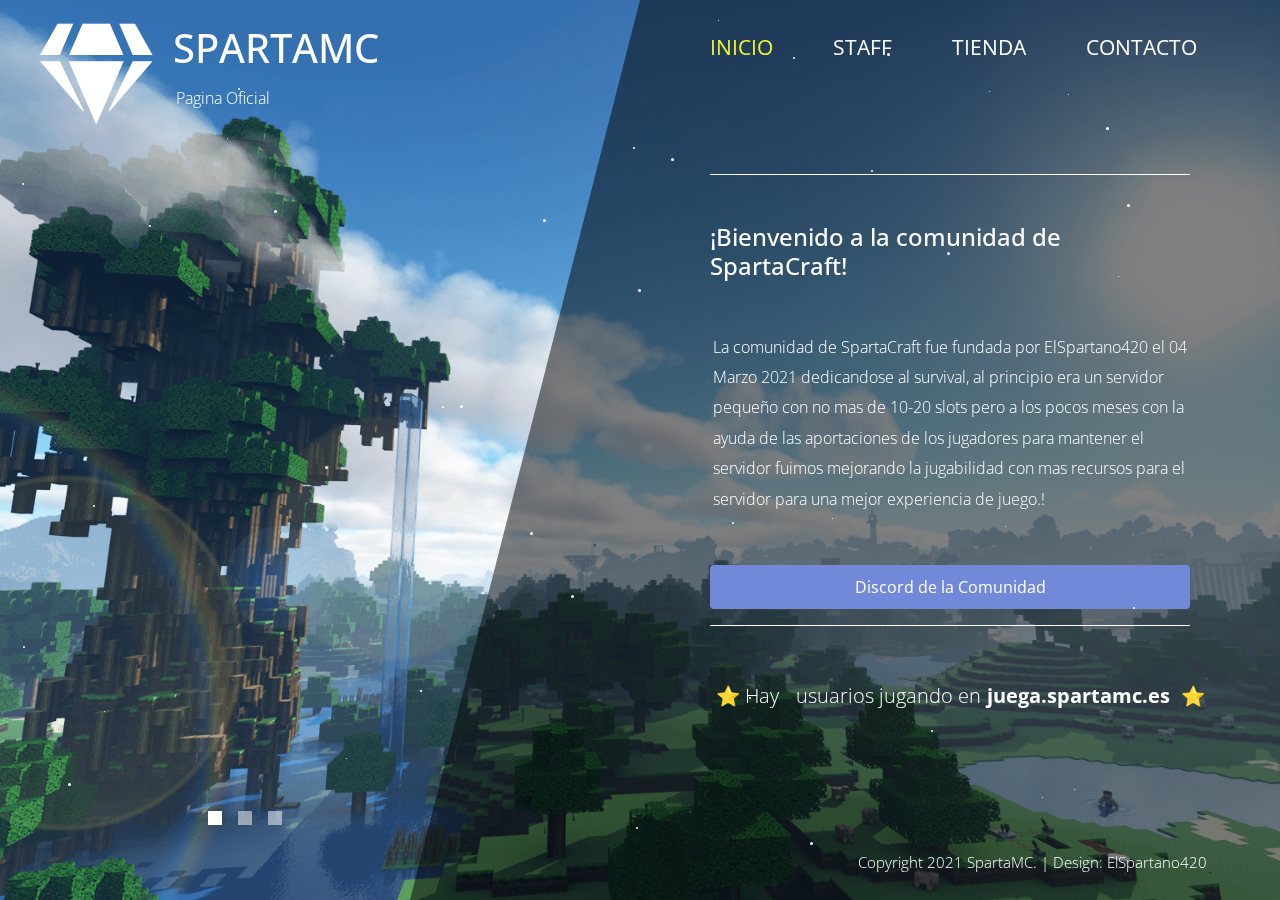
==== commit e9e0f6dc: "Update index.html" ====
--- a/index.html
+++ b/index.html
@@ -20,7 +20,7 @@
             <div class="tm-row pt-4">
                 <div class="tm-col-left">
                     <div class="tm-site-header media">
-                        <i class="fas fa-umbrella-beach fa-3x mt-1 tm-logo"></i>
+                        <i class="fas fa-gem tm-logo"></i>
                         <div class="media-body">
                             <h1 class="tm-sitename text-uppercase">spartamc</h1>
                             <p class="tm-slogon">Pagina Oficial</p>
--- a/fontawesome/css/all.min.css
+++ b/fontawesome/css/all.min.css
@@ -2,4 +2,4 @@
  * Font Awesome Free 5.10.2 by @fontawesome - https://fontawesome.com
  * License - https://fontawesome.com/license/free (Icons: CC BY 4.0, Fonts: SIL OFL 1.1, Code: MIT License)
  */
-.fa,.fab,.fad,.fal,.far,.fas{-moz-osx-font-smoothing:grayscale;-webkit-font-smoothing:antialiased;display:inline-block;font-style:normal;font-variant:normal;text-rendering:auto;line-height:1}.fa-lg{font-size:1.33333em;line-height:.75em;vertical-align:-.0667em}.fa-xs{font-size:.75em}.fa-sm{font-size:.875em}.fa-1x{font-size:1em}.fa-2x{font-size:2em}.fa-3x{font-size:3em}.fa-4x{font-size:4em}.fa-5x{font-size:5em}.fa-6x{font-size:6em}.fa-7x{font-size:7em}.fa-8x{font-size:8em}.fa-9x{font-size:9em}.fa-10x{font-size:10em}.fa-fw{text-align:center;width:1.25em}.fa-ul{list-style-type:none;margin-left:2.5em;padding-left:0}.fa-ul>li{position:relative}.fa-li{left:-2em;position:absolute;text-align:center;width:2em;line-height:inherit}.fa-border{border:.08em solid #eee;border-radius:.1em;padding:.2em .25em .15em}.fa-pull-left{float:left}.fa-pull-right{float:right}.fa.fa-pull-left,.fab.fa-pull-left,.fal.fa-pull-left,.far.fa-pull-left,.fas.fa-pull-left{margin-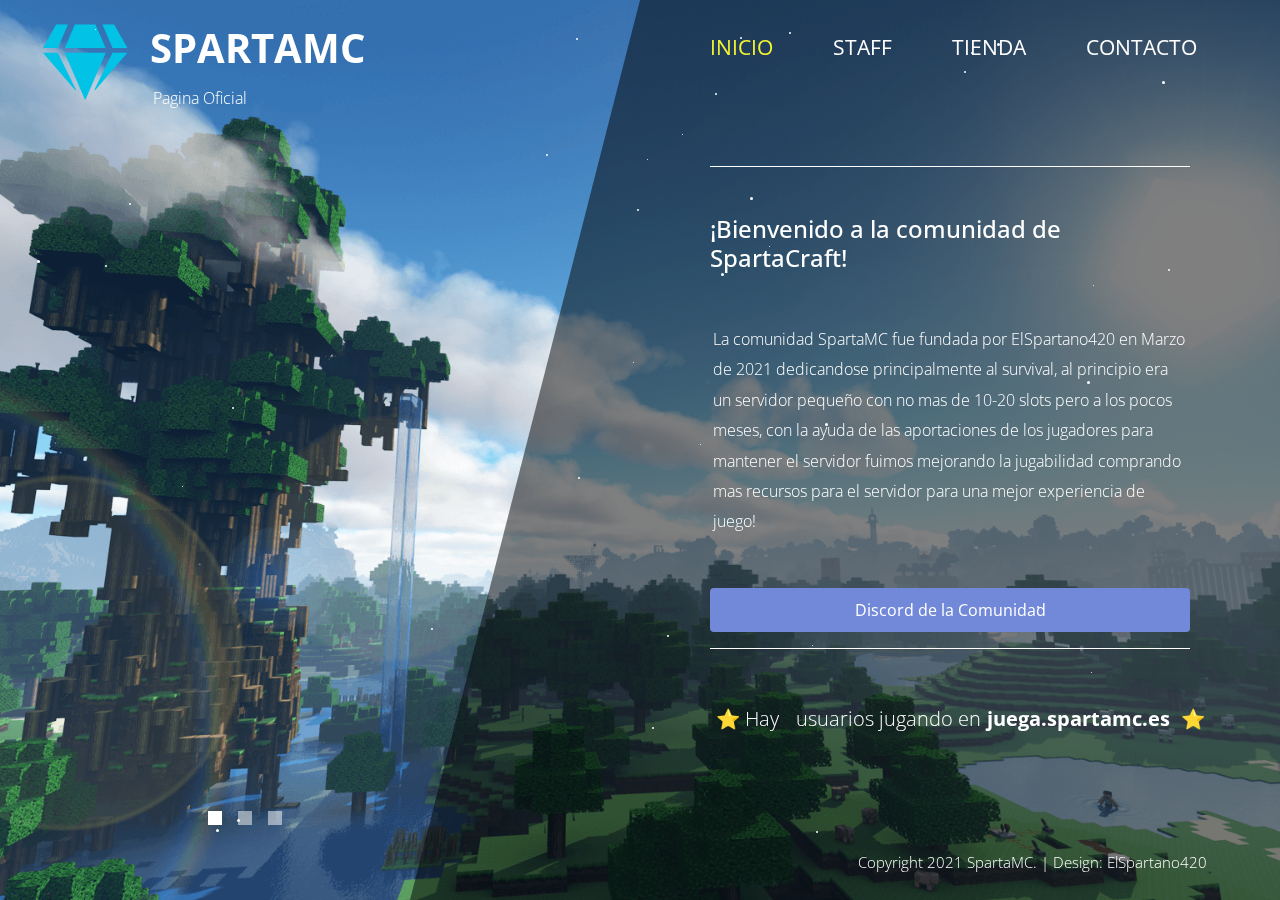
==== commit a72af7b1: "Add files via upload" ====
--- a/index.html
+++ b/index.html
@@ -5,7 +5,7 @@
     <meta charset="UTF-8">
     <meta name="viewport" content="width=device-width, initial-scale=1.0">
     <meta http-equiv="X-UA-Compatible" content="ie=edge">
-	<link rel="shortcut icon" type="/img/logo.png" href="/img/logo.png" />
+	<link rel="shortcut icon" href="img/logo.png">
     <title>SpartaMC | Web Oficial</title>
     <link href="https://fonts.googleapis.com/css?family=Open+Sans:300,400" rel="stylesheet" /> <!-- https://fonts.google.com/ -->
     <link href="css/bootstrap.min.css" rel="stylesheet" /> <!-- https://getbootstrap.com/ -->
@@ -22,7 +22,7 @@
                     <div class="tm-site-header media">
                         <i class="fas fa-gem tm-logo"></i>
                         <div class="media-body">
-                            <h1 class="tm-sitename text-uppercase">spartamc</h1>
+                            <h1 class="tm-sitename text-uppercase" style=" font-weight: bold; ">spartamc</h1>
                             <p class="tm-slogon">Pagina Oficial</p>
                         </div>        
                     </div>
@@ -62,7 +62,7 @@
                     <section class="tm-content">
 						<hr class="mb-5">
                         <h2 class="mb-5 tm-content-title">¡Bienvenido a la comunidad de SpartaCraft!</h2>
-                        <p class="mb-5">La comunidad de SpartaCraft fue fundada por ElSpartano420 el 04 Marzo 2021 dedicandose al survival, al principio era un servidor pequeño con no mas de 10-20 slots pero a los pocos meses con la ayuda de las aportaciones de los jugadores para mantener el servidor fuimos mejorando la jugabilidad con mas recursos para el servidor para una mejor experiencia de juego.!</p>                        
+                        <p class="mb-5">La comunidad SpartaMC fue fundada por ElSpartano420 en Marzo de 2021 dedicandose principalmente al survival, al principio era un servidor pequeño con no mas de 10-20 slots pero a los pocos meses, con la ayuda de las aportaciones de los jugadores para mantener el servidor fuimos mejorando la jugabilidad comprando mas recursos para el servidor para una mejor experiencia de juego!</p>                        
 						<a href="https://discord.gg/wuZ4yrpfrJ" class="btn btn-primary" target="_blank">Discord de la Comunidad</a>
 						<hr class="mb-5">
                     </section>
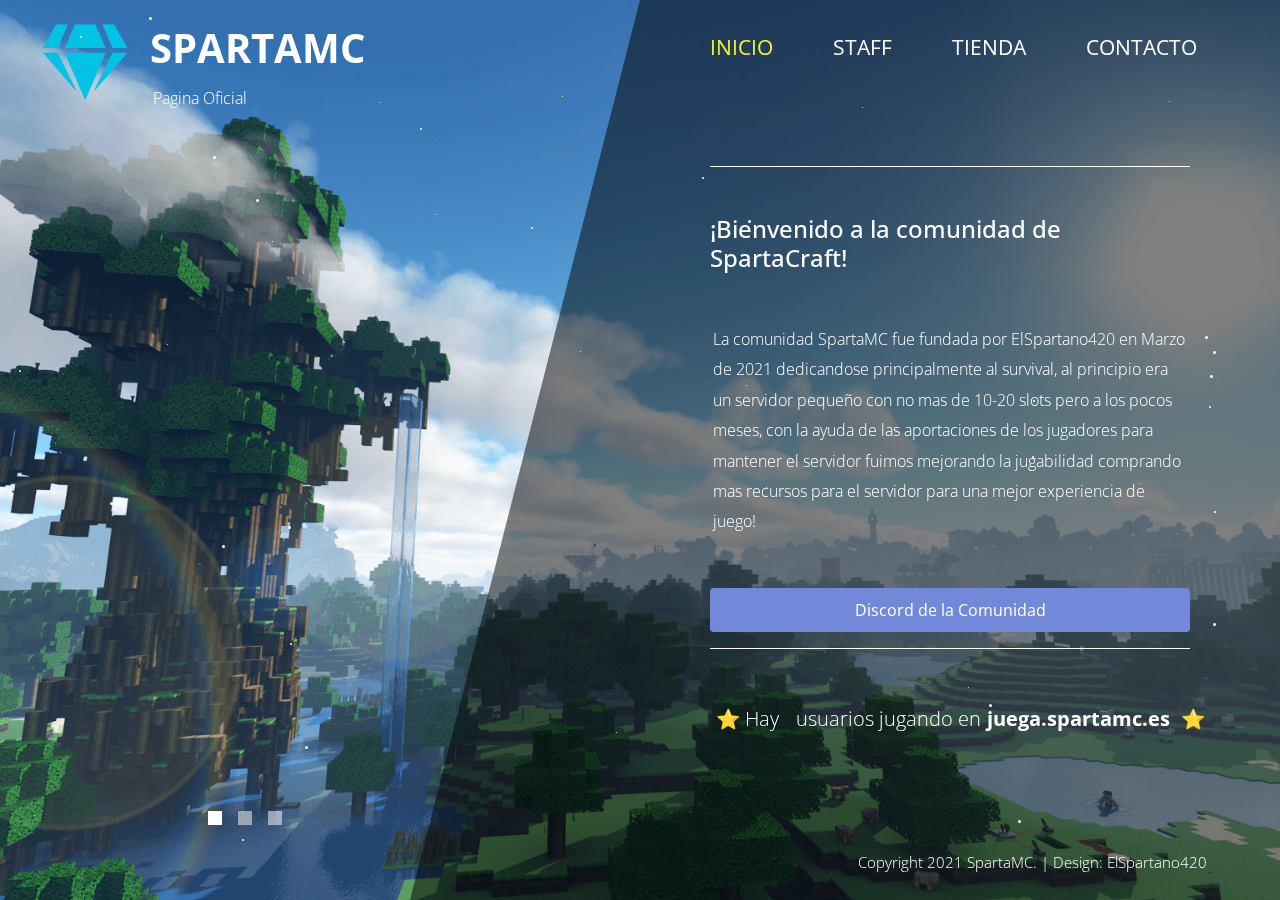
==== commit ff0c3c35: "Update index.html" ====
--- a/index.html
+++ b/index.html
@@ -5,7 +5,7 @@
     <meta charset="UTF-8">
     <meta name="viewport" content="width=device-width, initial-scale=1.0">
     <meta http-equiv="X-UA-Compatible" content="ie=edge">
-	<link rel="shortcut icon" href="img/logo.png">
+    <link rel="shortcut icon" href="img/logo.png">
     <title>SpartaMC | Web Oficial</title>
     <link href="https://fonts.googleapis.com/css?family=Open+Sans:300,400" rel="stylesheet" /> <!-- https://fonts.google.com/ -->
     <link href="css/bootstrap.min.css" rel="stylesheet" /> <!-- https://getbootstrap.com/ -->
